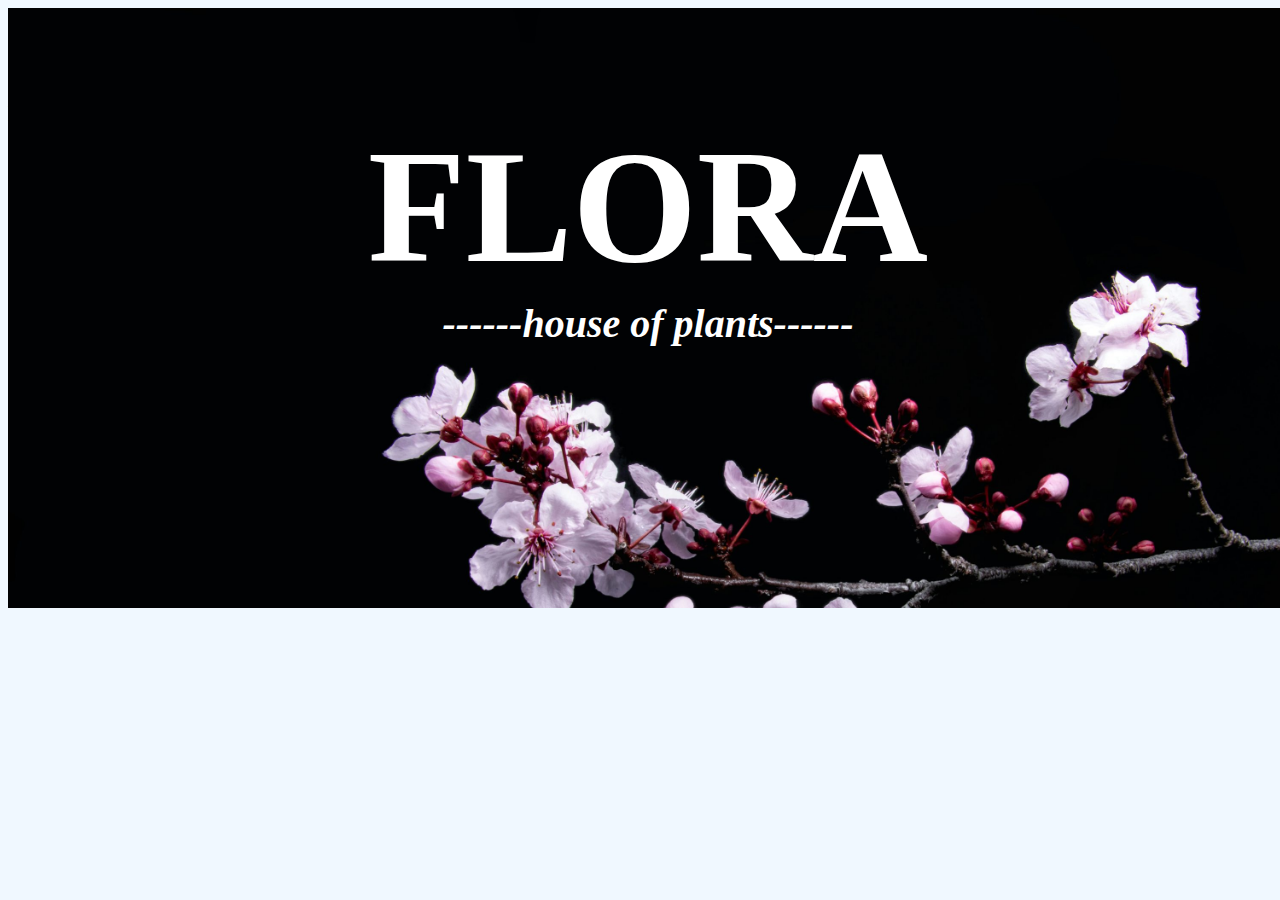
==== index.html @ ef2cf1c4 "Add files via upload" ====
<!DOCTYPE html>
<html>
    <head>
        <title>MARKET PLACE</title>
       <link rel="stylesheet" href="style.css">
   </head>
    <body>
    <div class = "header">
        <h1 class = "head">FLORA<br><div class = "cls"><i>------house of plants------</i></div></h1>
    </div>
    <br>
    <br>
    <br>
    <br>
    <h2>Positive Effect of Plants</h2>
    <p>Plants have a remarkable ability to bring a positive vibe into any space. Their presence can enhance our mood, improve air quality, and create a sense of calm and well-being. Here are a few ways plants contribute to a positive atmosphere:

        1. Air Purification: Many plants can filter out toxins from the air, making it fresher and cleaner to breathe. This can lead to a healthier environment, reducing stress and enhancing overall well-being.
        2. Natural Aesthetics: The green hues and natural beauty of plants add a soothing visual element to a space. This can help reduce stress and anxiety, promoting a more relaxed and peaceful atmosphere.
        3. Connection to Nature: Being around plants can foster a sense of connection to nature, which is often calming and rejuvenating. This connection can reduce feelings of fatigue and enhance creativity and focus. 
        4. Mood Boosting: Studies have shown that interacting with plants, whether through gardening or simply having them in your home or workspace, can improve mood and increase feelings of happiness.
        5. Humidity Control: Plants release moisture into the air, which can help maintain a comfortable humidity level, especially in indoor environments. This can prevent dryness in the skin and respiratory system, contributing to overall comfort.
        6. Living Decor: Unlike inanimate objects, plants are living beings that grow and change over time. This dynamic presence can bring a sense of vitality and positivity into a space.
        Overall, plants have a subtle but powerful impact on creating a positive and harmonious environment, making them a valuable addition to any home or office.
    </p>
    </body>
</html>
---- style.css ----
body{
    background-color: aliceblue;
    background-repeat: no-repeat;
    position: relative;
    background-size: cover;
}

.head{
    color : rgb(255, 255, 255);
    text-align: center;
    font-size:10em;
} 

.cls{
    font-size: 0.25em;
}

.header{
    background-color: rgb(0, 0, 0);
    background-repeat: no-repeat;
    background-image: url("background.jpeg");
    height: 600px;
    width:100%;
    background-size: cover;
    position: fixed;
    margin-right: 20px;
}

p{
    color: rgb(255, 255, 255);
    text-align: center;
    z-index: 1;
}
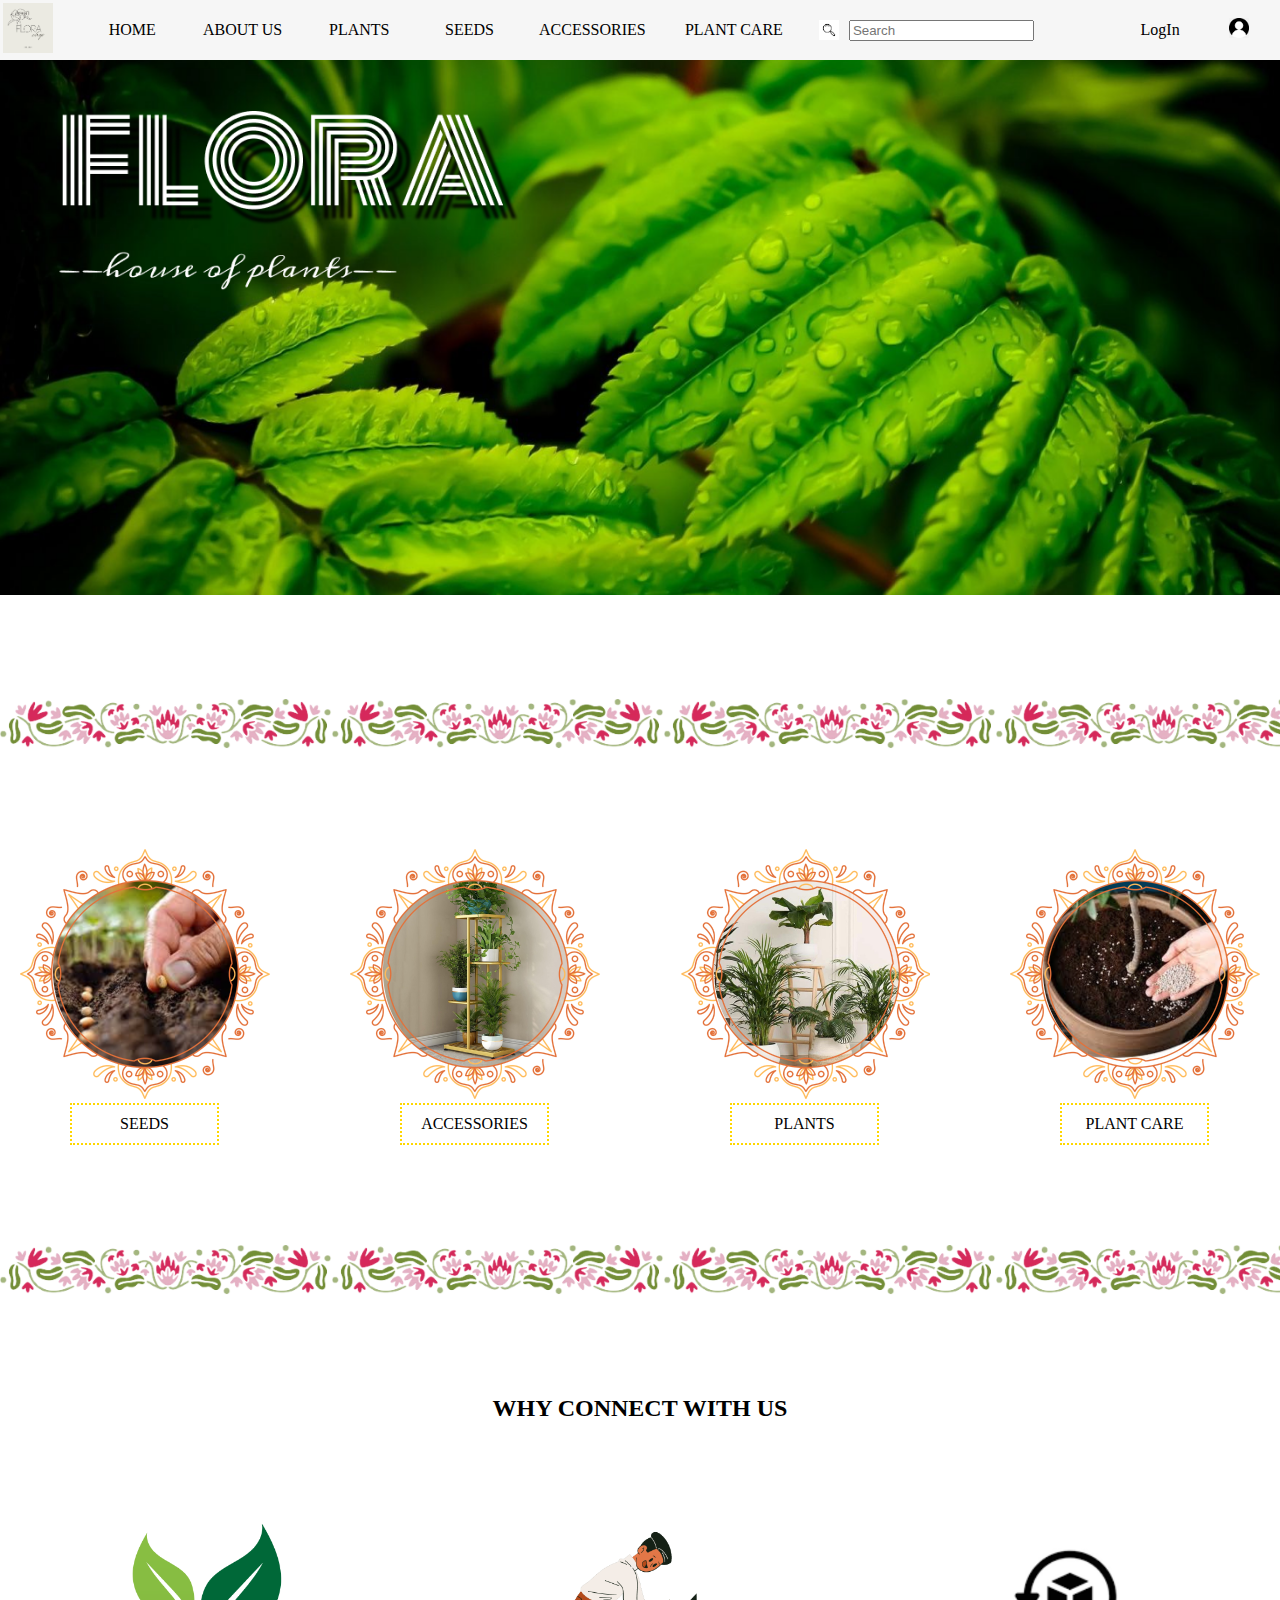
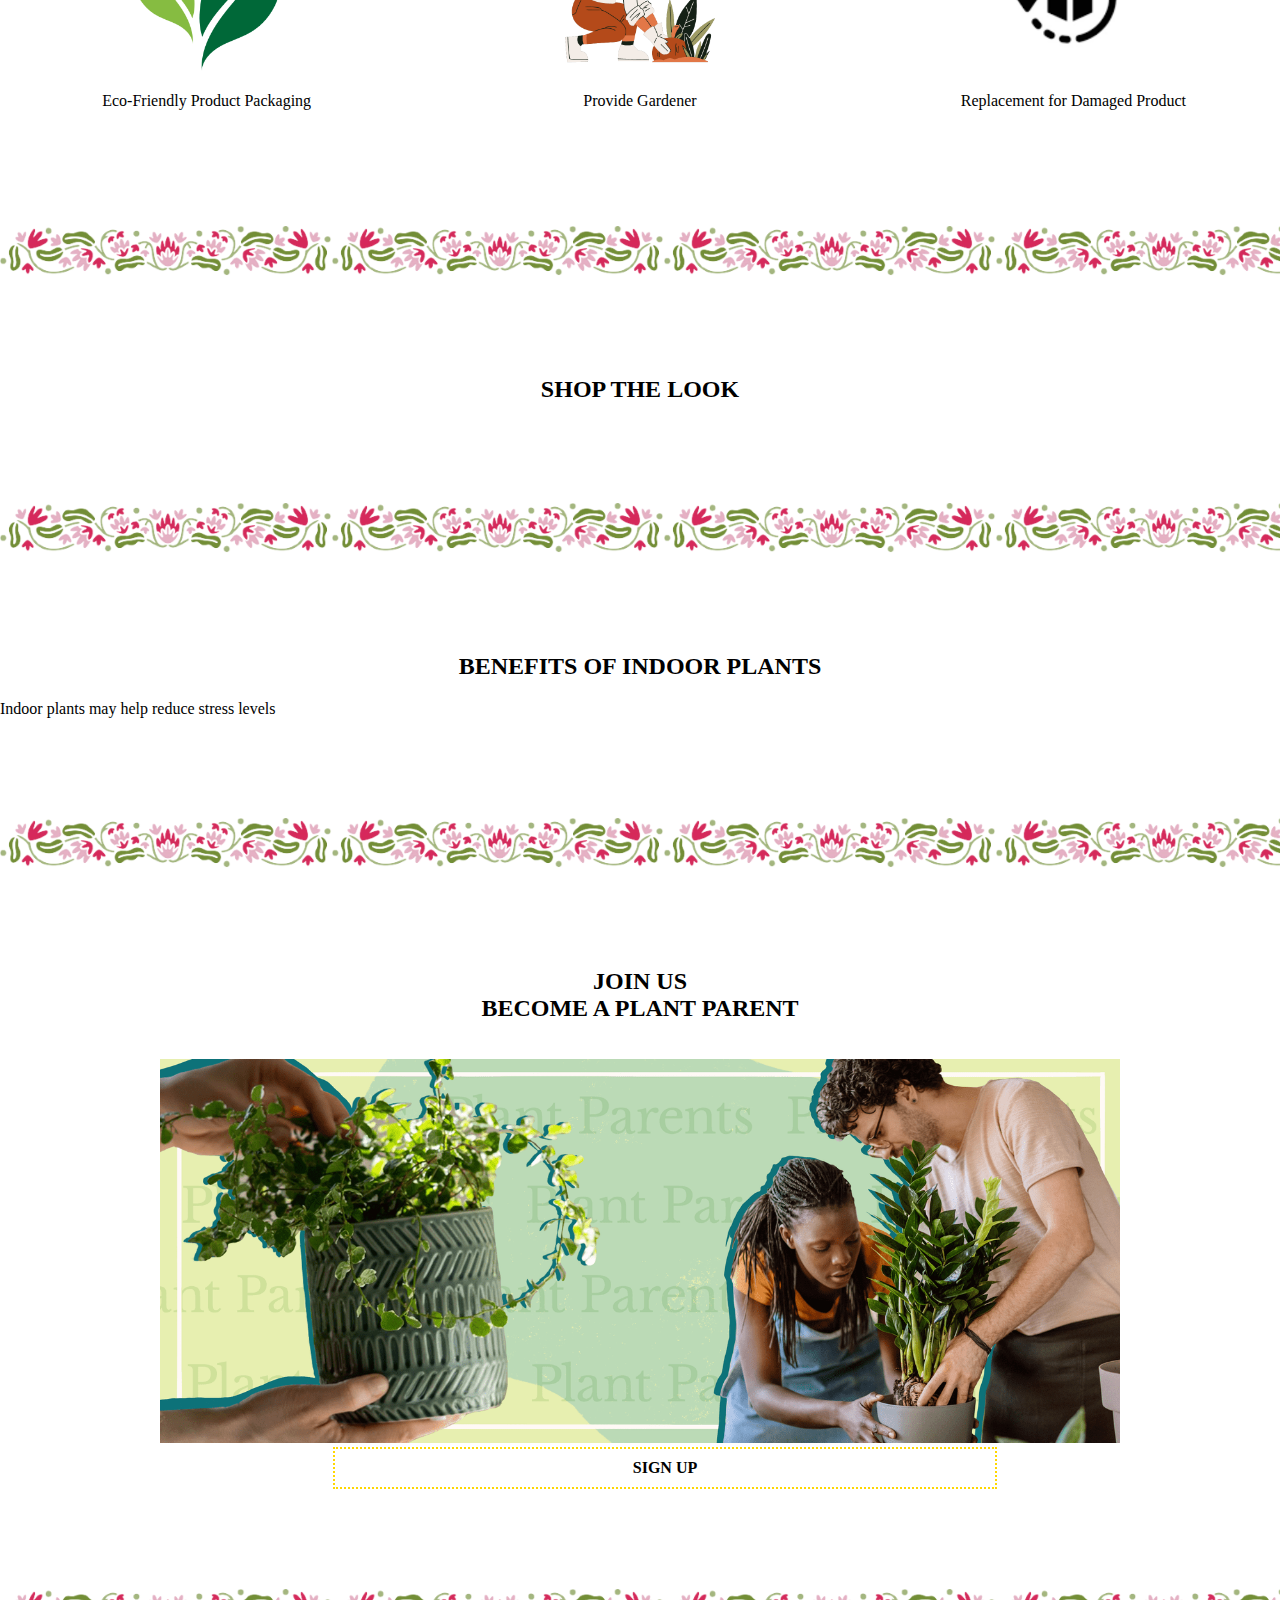
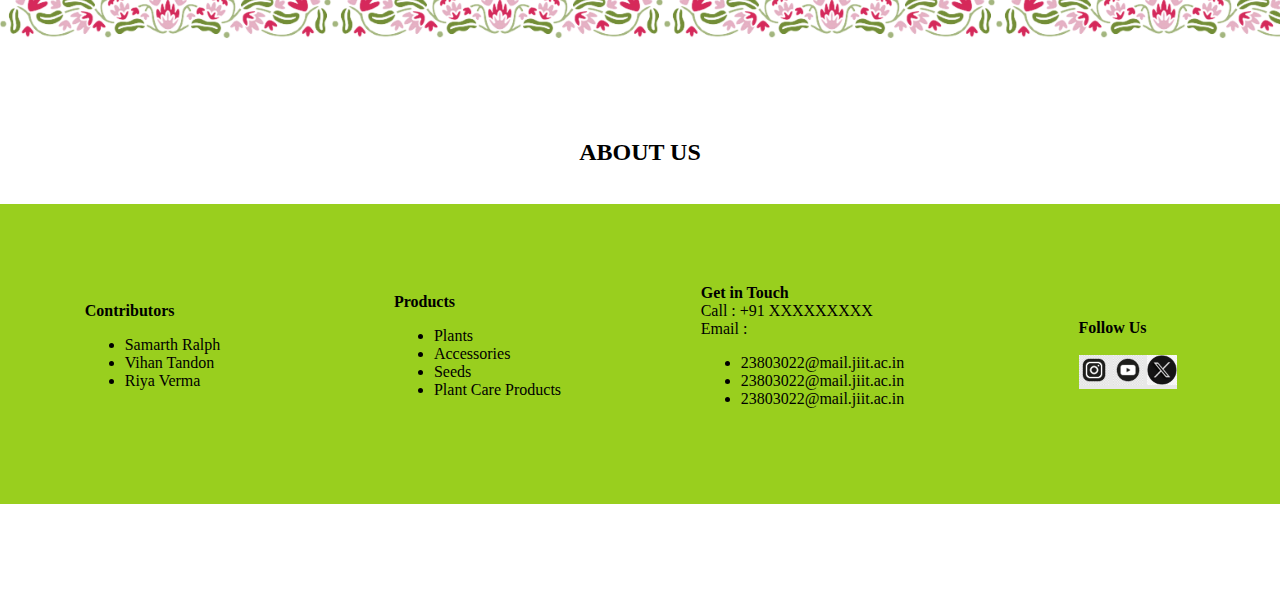
==== commit 6286397e: "Add files via upload" ====
--- a/index.html
+++ b/index.html
@@ -1,27 +1,180 @@
 <!DOCTYPE html>
-<html>
-    <head>
-        <title>MARKET PLACE</title>
-       <link rel="stylesheet" href="style.css">
-   </head>
-    <body>
-    <div class = "header">
-        <h1 class = "head">FLORA<br><div class = "cls"><i>------house of plants------</i></div></h1>
+<html lang="en">
+<head>
+  <meta charset="UTF-8">
+  <meta name="viewport" content="width=device-width, initial-scale=1.0">
+  <title>Flora ~ Plants MarketPlace</title>
+  <link rel="icon" type="image/png" href="LOGO.png" sizes="16x16" />
+  <link rel = "stylesheet" href = "style.css">
+</head>
+<body>
+  <div id = "preloader"></div>
+
+  <table>
+  <tr>
+    <td width = "60px"><img src = "LOGO.png" width = "50px"></td>
+    <td width = "80px" id = "nav"><a href = "index.html">HOME</a></td>
+    <td width = "90px" id = "nav"><a href = "about.html">ABOUT US</a></td>
+    <td width = "90px" id = "nav"><a href = "plants.html">PLANTS</a></td>
+    <td width = "80px" id = "nav"><a href = "Seeds.html">SEEDS</a></td>
+    <td width = "110px" id = "nav"><a href = "accessories.html">ACCESSORIES</a></td>
+    <td width = "110px" id = "nav"><a href = "PlantCare.html">PLANT CARE</a></td>
+    <td width = "250px"><div id = "SearchBar">
+      <img src = "search.png" height="20px">
+      <input type = "text" placeholder="Search">
+    </div></td>
+    <td width = "60px" id = "nav"><a href = "login.html">LogIn</a></td>
+    <td width = "60px" id = "nav"><a href = "profile.html"><img src = "profile.png" height = "20px"></a></td>
+  </tr>
+  </table>
+
+  <img id = "homepage" src = "homepage 1.png" width="100rem">
+
+  <div class = "page_divider">
+    <img src = "page divider.png">
+    <img src = "page divider.png">
+    <img src = "page divider.png">
+    <img src = "page divider.png">
+  </div>
+  
+  <div class = "view">
+    <div class = "categories">
+      <a href = "Seeds.html">
+        <div id = "seeds">
+          <img src = "seeds.png" height = "250rem">
+          <div id = "text">SEEDS</div>
+        </div>
+      </a>
+      <a href = "accessories.html">
+        <div id = "accessories">
+          <img src = "accessories.png" height = "250rem">
+          <div id = "text">ACCESSORIES</div>
+        </div>
+      </a>
+      <a href = "plants.html">
+        <div id = "plants">
+          <img src = "plant.png" height="250rem">
+          <div id = "text">PLANTS</div>
+        </div>
+      </a>
+      <a href = "PlantCare.html">
+        <div id = "plant_care">
+          <img src = "plant_care.png" height = "250rem">
+          <div id = "text">PLANT CARE</div>
+        </div>
+      </a>
     </div>
-    <br>
-    <br>
-    <br>
-    <br>
-    <h2>Positive Effect of Plants</h2>
-    <p>Plants have a remarkable ability to bring a positive vibe into any space. Their presence can enhance our mood, improve air quality, and create a sense of calm and well-being. Here are a few ways plants contribute to a positive atmosphere:
+  </div>
 
-        1. Air Purification: Many plants can filter out toxins from the air, making it fresher and cleaner to breathe. This can lead to a healthier environment, reducing stress and enhancing overall well-being.
-        2. Natural Aesthetics: The green hues and natural beauty of plants add a soothing visual element to a space. This can help reduce stress and anxiety, promoting a more relaxed and peaceful atmosphere.
-        3. Connection to Nature: Being around plants can foster a sense of connection to nature, which is often calming and rejuvenating. This connection can reduce feelings of fatigue and enhance creativity and focus. 
-        4. Mood Boosting: Studies have shown that interacting with plants, whether through gardening or simply having them in your home or workspace, can improve mood and increase feelings of happiness.
-        5. Humidity Control: Plants release moisture into the air, which can help maintain a comfortable humidity level, especially in indoor environments. This can prevent dryness in the skin and respiratory system, contributing to overall comfort.
-        6. Living Decor: Unlike inanimate objects, plants are living beings that grow and change over time. This dynamic presence can bring a sense of vitality and positivity into a space.
-        Overall, plants have a subtle but powerful impact on creating a positive and harmonious environment, making them a valuable addition to any home or office.
-    </p>
-    </body>
-</html>+  <div class = "page_divider">
+    <img src = "page divider.png">
+    <img src = "page divider.png">
+    <img src = "page divider.png">
+    <img src = "page divider.png">
+  </div>
+  
+ <h2><center>WHY CONNECT WITH US</center></h2>
+  <div class = "box">
+    <div><img src = "Eco Friendly.png" height="150rem"><p>Eco-Friendly Product Packaging</p></div>
+    <div><img src = "Gardener.png" height="150rem"><p>Provide Gardener</p></div>
+    <div><img src = "Replacement.png" height="150rem"><p>Replacement for Damaged Product</p></div>
+  </div>  
+
+
+  <div class = "page_divider">
+    <img src = "page divider.png">
+    <img src = "page divider.png">
+    <img src = "page divider.png">
+    <img src = "page divider.png">
+  </div>
+  
+ <h2><center>SHOP THE LOOK</center></h2>
+
+ 
+ <div class = "page_divider">
+  <img src = "page divider.png">
+  <img src = "page divider.png">
+  <img src = "page divider.png">
+  <img src = "page divider.png">
+</div>
+
+<h2><center>BENEFITS OF INDOOR PLANTS</center></h2>
+
+<div class = "indoor_plants">
+  <div class = "p1">
+    Indoor plants may help reduce stress levels
+
+  </div>
+</div>
+  
+<div class = "page_divider">
+  <img src = "page divider.png">
+  <img src = "page divider.png">
+  <img src = "page divider.png">
+  <img src = "page divider.png">
+</div>
+
+<h2><center>JOIN US <br> BECOME A PLANT PARENT</center></h2>
+<br>
+  <div id = "signup">
+  <center><a href = "register.html"><img src = "PLANT PARENT.png" width = "75%"><BR>
+  <div id = "text"><b>SIGN UP</b></div></a></center></div>
+
+<div class = "page_divider">
+  <img src = "page divider.png">
+  <img src = "page divider.png">
+  <img src = "page divider.png">
+  <img src = "page divider.png">
+</div>
+
+  <H2><center>ABOUT US</center></H2><br>
+<div class = "about_us">
+  <div>
+    <b>Contributors</b>
+    <ul>
+      <li>Samarth Ralph</li>
+      <li>Vihan Tandon</li>
+      <li>Riya Verma</li>
+    </ul>
+  </div>
+  <div>
+    <b>Products</b>
+    <ul>
+      <li><a href = "plants.html">Plants</a></li>
+      <li><a href = "accessories.html">Accessories</a></li>
+      <li><a href = "Seeds.html">Seeds</a></li>
+      <li><a href = "PlantCare.html">Plant Care Products</a></li>
+    </ul>
+  </div>
+  <div>
+    <b>Get in Touch</b><br>
+    Call : +91 XXXXXXXXX<br>
+    Email : <ul>
+      <li><a href = "mailto:23803003@mail.jiit.ac.in">23803022@mail.jiit.ac.in</a></li>
+      <li><a href = "mailto:23803015@mail.jiit.ac.in">23803022@mail.jiit.ac.in</a></li>
+      <li><a href = "mailto:23803022@mail.jiit.ac.in">23803022@mail.jiit.ac.in</a></li>
+    </ul>
+  </div>
+  <div>
+    <b>Follow Us</b><br><br>
+    <div class = "socials-container">
+      <a href = " " alt = "Instagram"><img src = "insta.jpeg" width = "30px"></a>
+      <a href = " " alt = "Youtube"><img src = "yt.jpg" width = "30px"></a>
+      <a href = " " alt = "Twitter"><img src = "x.png" width = "30px"></a>
+    </div>
+  </div>
+</div>
+
+  <script>
+    var loader =document.querySelector("#preloader");
+    window.addEventListener("load",function(){
+      loader.style.display = "none";
+    })
+
+  </script>
+</body>
+</html>
+
+<!-- To create preloader pages : 
+ 1. add a div tag at the begining of body tag
+ 2.  -->--- a/style.css
+++ b/style.css
@@ -1,8 +1,134 @@
 body{
-    background-color: aliceblue;
-    background-repeat: no-repeat;
+    background : rgb(255, 255, 255);
     position: relative;
+    background-attachment: fixed;
     background-size: cover;
+    background-position: center;
+    margin: 0%;
+    padding: 0%;
+} 
+
+table{
+    position: fixed;
+    background-color: rgb(246, 246, 246);
+    width : 100%;
+    z-index: 100;
+}
+
+#SearchBar{
+    grid-template-columns: repeat(4,1fr);
+    display: grid;
+    gap : 10px;
+    border-radius : 5px;
+    align-items: right;
+    justify-items: right;
+}
+td{
+    align-items: center;
+}
+
+#nav{
+    align-items: right;
+    text-align: center;
+    transition: transform 0.5s;
+    margin-top: 0%;
+}
+
+#nav:hover{
+    transform: scale(1.1);
+    border-radius: 50px 50px 0px 0px;
+    background-color :rgb(203, 203, 203);
+}
+
+#homepage{
+    width : 100%;
+    height: 100%;
+    margin: 0%;
+    padding: 0%;
+}
+
+#preloader{
+    background :white url(flower_puzzles_preloader_for_dribble.gif) no-repeat center center;
+    position: fixed;
+    background-size: 50%;
+    width: 100%;
+    height: 100vh;
+}
+
+.categories{
+    margin-top: 100px;
+    width : 100%;
+    grid-template-columns: repeat(4,1fr);
+    display: grid;
+    gap : 40px;
+    justify-items: center;
+    align-items: center;
+}
+
+@keyframes appear{
+    from{
+        opacity : 0;
+        scale : 0.5;
+    }
+    to{
+        opacity : 1;
+        scale : 1;
+    }
+}
+
+#seeds{
+    transition: transform 0.5s;
+    animation: appear linear;
+    animation-timeline: view();
+    animation-range: entry 0 cover 40%;
+}
+
+#seeds:hover{
+    transform: scale(1.2);
+}
+
+#accessories{
+    transition: transform 0.5s;
+    animation: appear linear;
+    animation-timeline: view();
+    animation-range: entry 0 cover 40%;
+}
+
+#accessories:hover{
+    transform: scale(1.2);
+}
+
+#plants{
+    transition: transform 0.5s;
+    animation: appear linear;
+    animation-timeline: view();
+    animation-range: entry 0 cover 40%;
+}
+
+#plants:hover{
+    transform: scale(1.2);
+}
+
+#plant_care{
+    transition: transform 0.5s;
+    animation: appear linear;
+    animation-timeline: view();
+    animation-range: entry 0 cover 40%;
+}
+
+#plant_care:hover{
+    transform: scale(1.2);
+}
+
+.page_divider{
+    margin-top: 100px;
+    margin-bottom: 100px;
+    width : 100%;
+    grid-template-columns: repeat(4,1fr);
+    display: grid;
+    gap : 0px;
+    justify-items: center;
+    align-items: center;
 }
 
 .head{
@@ -10,6 +136,14 @@
     text-align: center;
     font-size:10em;
 } 
+
+#text{
+    width : 50%;
+    text-align: center;
+    padding: 10px;
+    border : 2px dotted gold;
+    margin-left: 50px;
+}
 
 .cls{
     font-size: 0.25em;
@@ -26,8 +160,74 @@
     margin-right: 20px;
 }
 
-p{
-    color: rgb(255, 255, 255);
-    text-align: center;
-    z-index: 1;
-}
+.box{
+    margin-top: 100px;
+    margin-right: 50px;
+    width : 100%;
+    grid-template-columns: repeat(3,1fr);
+    display: grid;
+    gap : 20px;
+    justify-items: center;
+    align-items: center;
+    text-align: center;
+}
+.join{
+    border : 1px solid black;
+    border-radius: 5px;
+    background-color: rgba(0, 128, 0, 0.113);
+    width : 100px;
+    height : 50px;
+    z-index: 5px;
+}
+
+a {
+    color: black; /* Default color for the link */
+    text-decoration: none; /* Removes the underline */
+}
+
+/* Style for visited link */
+a:visited {
+    color: black; /* Changes color for visited links */
+}
+
+/* Style when hovering over the link */
+a:hover {
+    color: black; /* Color when hovering */
+    text-decoration: underline; /* Adds underline on hover */
+}
+
+/* Style when link is active (clicked) */
+a:active {
+    color: black; /* Changes color when the link is clicked */
+}
+
+
+#signup{
+    transition: transform 0.5s;
+    align-items:center ;
+    text-align: center;
+    animation: appear linear;
+    animation-timeline: view();
+    animation-range: entry 0 cover 40%;
+}
+
+#signup:hover{
+    transform: scale(1.1);
+}
+
+.about_us{
+    margin-bottom: 100px;
+    margin-right: 50px;
+    width : 100%;
+    height: 300px;
+    grid-template-columns: repeat(4,1fr);
+    display: grid;
+    gap : 20px;
+    justify-items: center;
+    align-items: center;
+    background-color :rgba(141, 201, 3, 0.895)
+}
+
+.socials-container{
+    background-color: rgb(232, 232, 232);
+}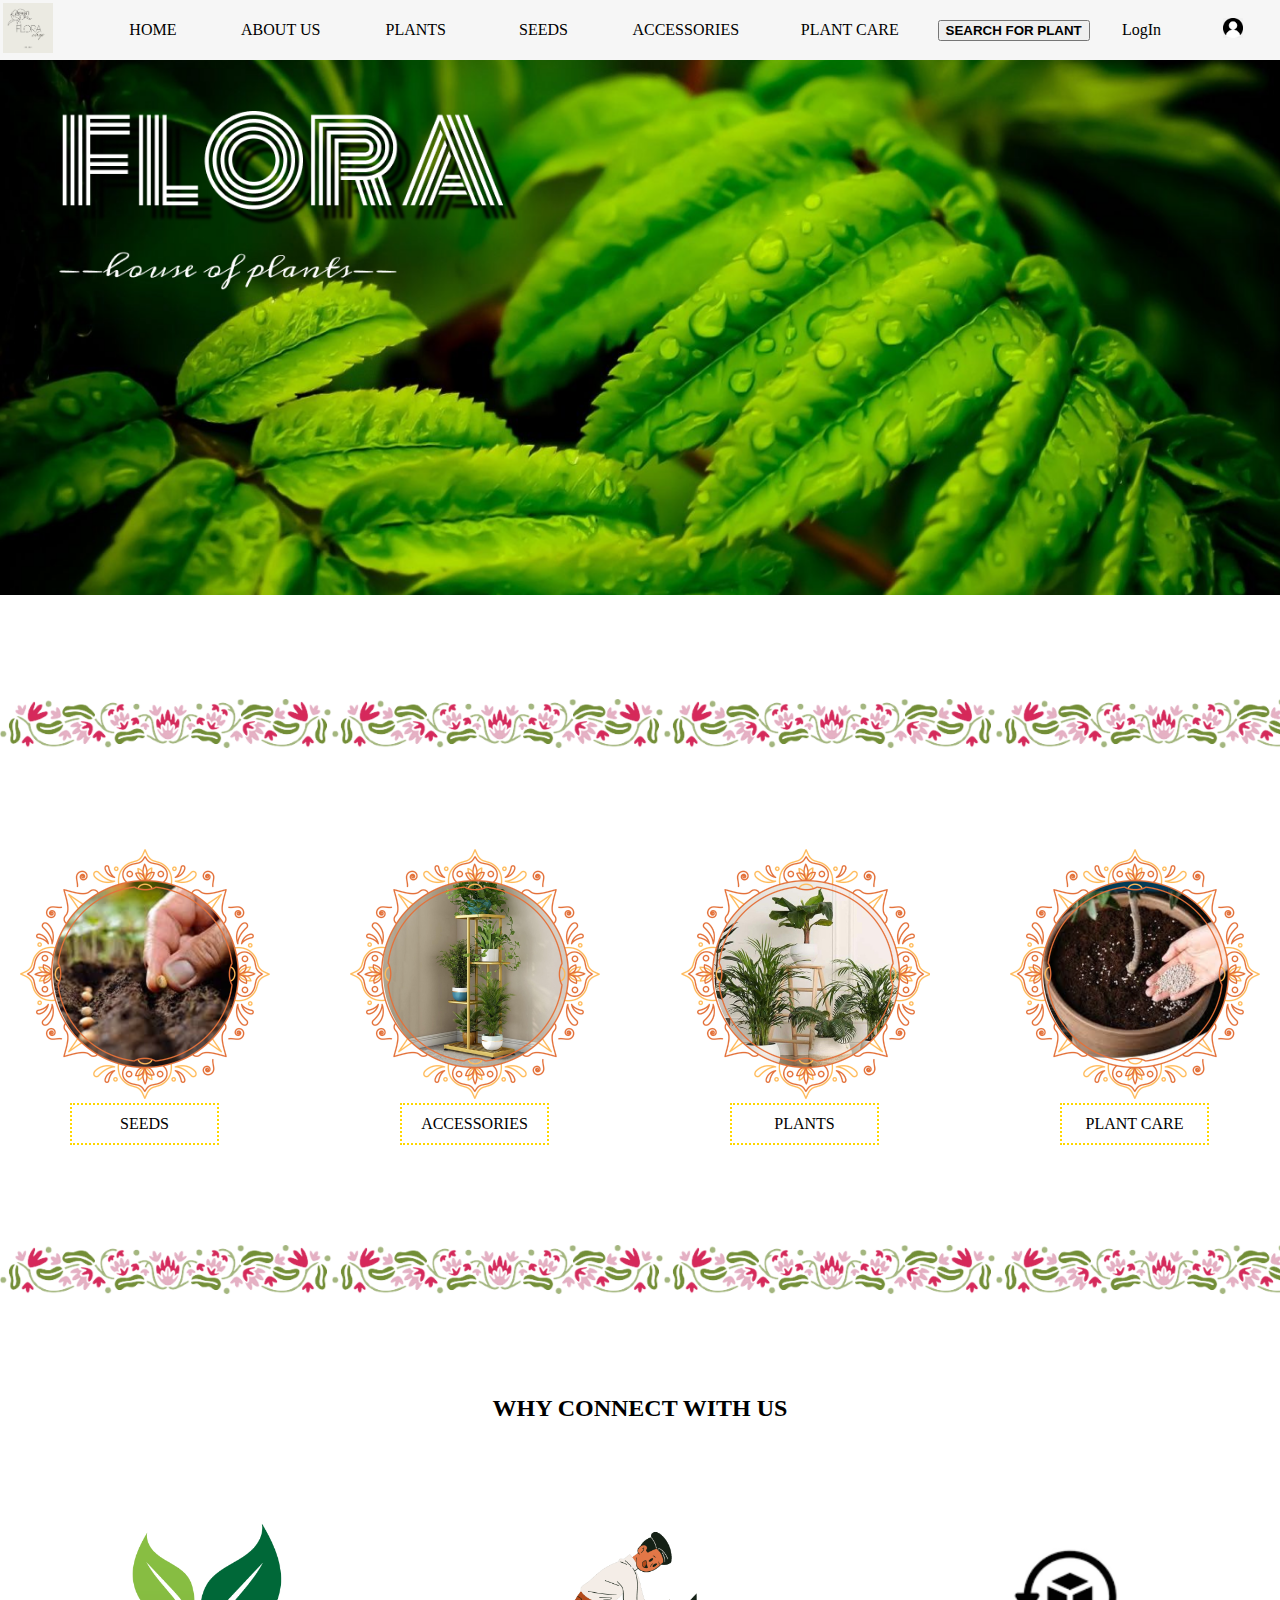
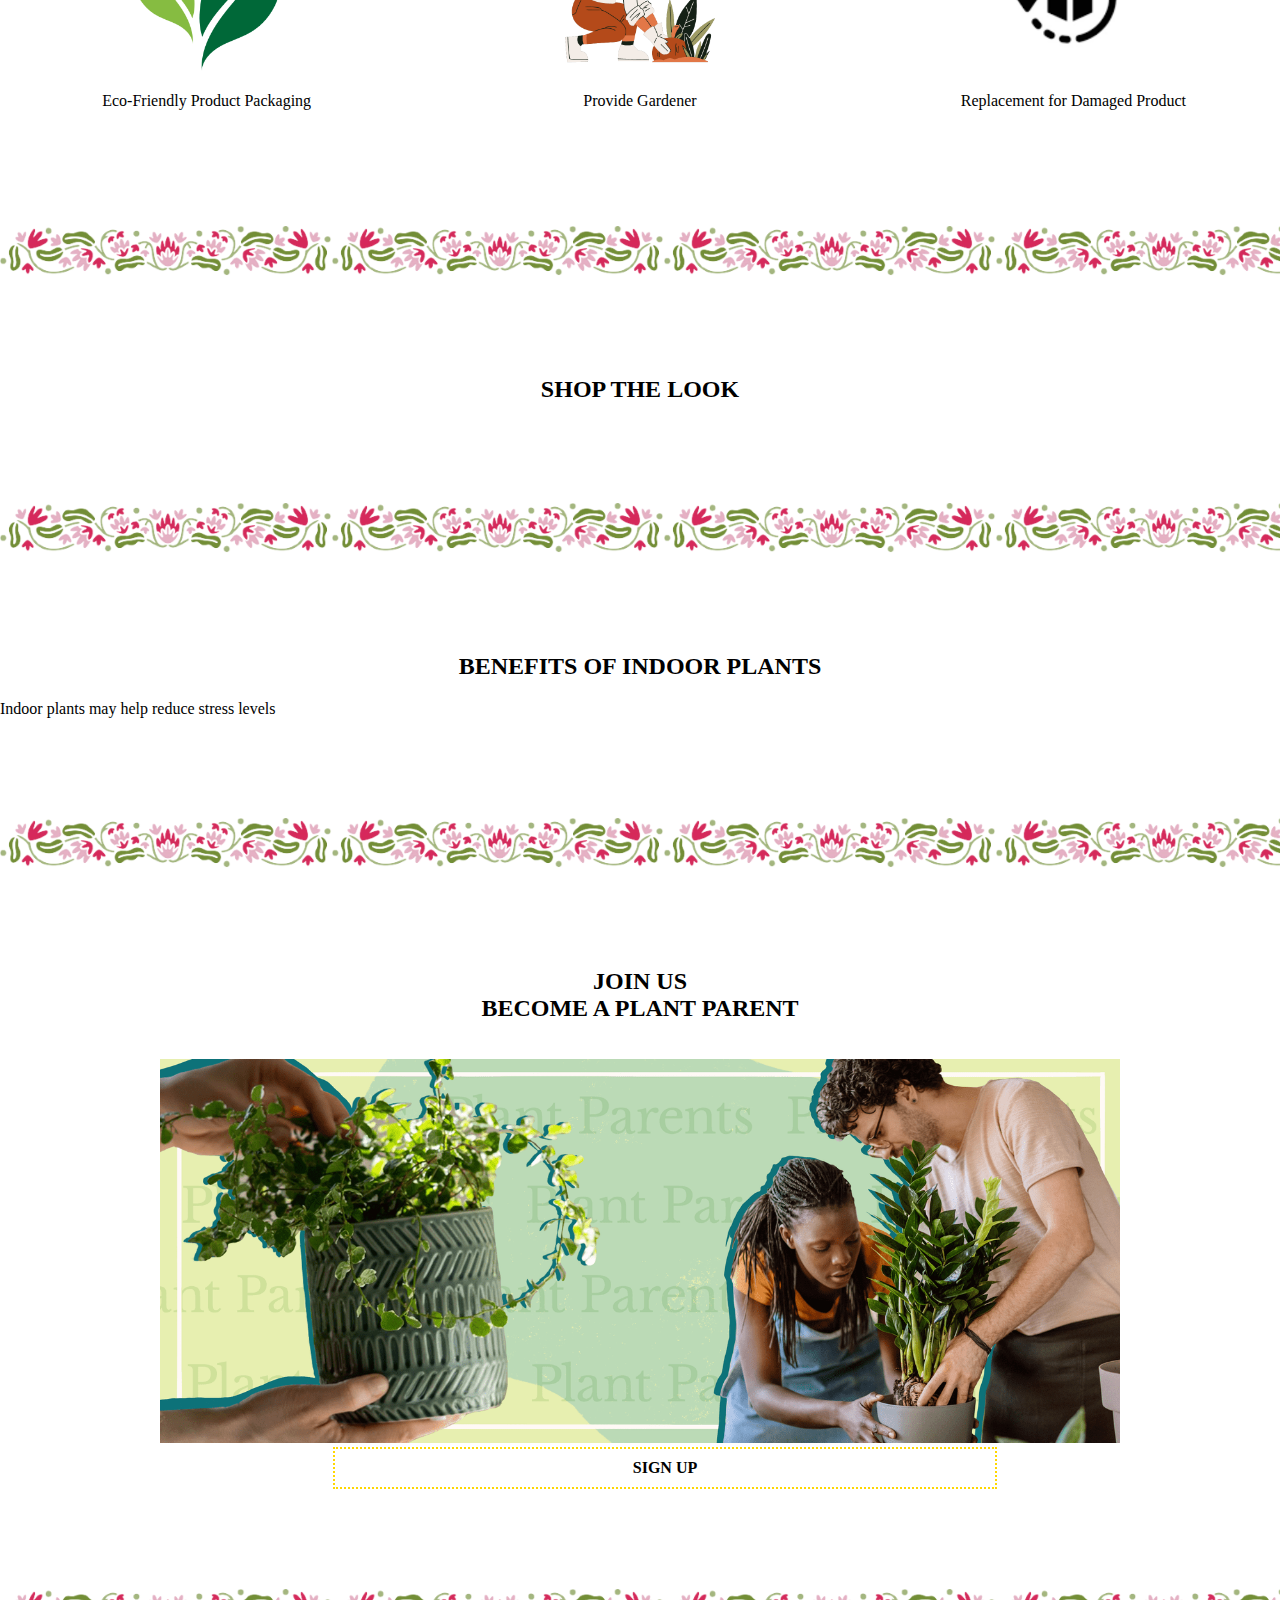
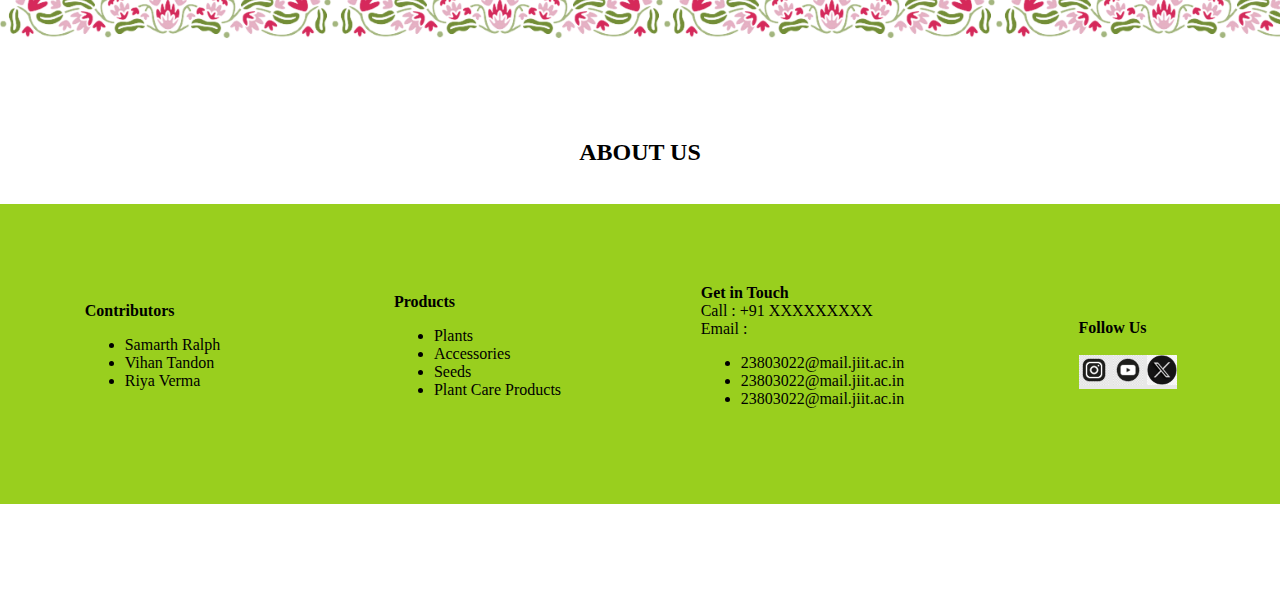
==== commit eaaf50a5: "index.html" ====
--- a/index.html
+++ b/index.html
@@ -14,15 +14,12 @@
   <tr>
     <td width = "60px"><img src = "LOGO.png" width = "50px"></td>
     <td width = "80px" id = "nav"><a href = "index.html">HOME</a></td>
-    <td width = "90px" id = "nav"><a href = "about.html">ABOUT US</a></td>
-    <td width = "90px" id = "nav"><a href = "plants.html">PLANTS</a></td>
+    <td width = "90px" id = "nav"><a href = "#about">ABOUT US</a></td>
+    <td width = "90px" id = "nav"><a href = "plants.php">PLANTS</a></td>
     <td width = "80px" id = "nav"><a href = "Seeds.html">SEEDS</a></td>
     <td width = "110px" id = "nav"><a href = "accessories.html">ACCESSORIES</a></td>
     <td width = "110px" id = "nav"><a href = "PlantCare.html">PLANT CARE</a></td>
-    <td width = "250px"><div id = "SearchBar">
-      <img src = "search.png" height="20px">
-      <input type = "text" placeholder="Search">
-    </div></td>
+    <td width = "110px" id = "nav"><button ONCLICK = "togglePopUp()"><B>SEARCH FOR PLANT</B></button></td>
     <td width = "60px" id = "nav"><a href = "login.html">LogIn</a></td>
     <td width = "60px" id = "nav"><a href = "profile.html"><img src = "profile.png" height = "20px"></a></td>
   </tr>
@@ -37,6 +34,95 @@
     <img src = "page divider.png">
   </div>
   
+  
+<!-- Popup box starts -->
+  <div class="popup" id = "popup1">
+  <div class = "overlay">
+    <div class = "content">
+      <div class="close" onclick="togglePopUp()">&times;</div>
+      <h2><u><center>Search a plant</center></u></h2>
+        <form action = "search.php" method = "POST">
+          <input type = "text" name = "search" placeholder = "Name the Plant">
+
+          <h3>Filters</h3>
+          
+            Select Place :
+            <select name = "place" id = "place" onchange="updatePlace()" required>
+              <option value = "" disabled selected>Select Place</option>
+              <option value = "NCR">New Delhi(NCR)</option>
+              <option value = "MH">Maharashtra</option>
+              <option value = "TN">Tamil Nadu</option>
+              <option value = "WB">West Bengal</option>
+              <option value = "GJ">Gujarat</option>
+              <option value = "MP">Madhya Pradesh</option>
+              <option value = "UP">Uttar Pradesh</option>
+            </select>
+          <div id = "dropdown-container">
+          </div>
+              <br>
+
+              Enter the price range : <br>
+              Between
+              <input type = "number" name = "min" placeholder = "Minimum Price">
+              and
+              <input type = "number" name = "max" placeholder = "Maximum Price">
+
+              <br><BR>
+
+              Flowering : 
+              <input type = "radio" name = "flowering" value = "Y">Yes
+              <input type = "radio" name = "flowering" value = "N">No
+
+              <br><BR>
+
+              Indoor :
+              <input type = "radio" name = "indoor" value = "Y">Yes
+              <input type = "radio" name = "indoor" value = "N">No
+              
+              <br><BR>
+
+              Season : 
+              <select name = "season" id = "season">
+                <option value = " ">Select Season</option>
+                <option value = "Summer">Summer</option>
+                <option value = "Winter">Winter</option>
+                <option value = "Monsoon">Monsoon</option>
+                <option value = "Spring">Spring</option>
+                <option value = "Fall">Fall</option>
+              </select>
+
+              <br><BR>
+
+              Type of plant :
+              <select name = "plantType" id = "plantType">
+                <option value = " ">Select Type</option>
+                <option value = "HB">Herb</option>
+                <option value = "SH">Shrub</option>
+                <option value = "TR">Tree</option>
+                <option value = "CL">Climber</option>
+                <option value = "CR">Creeper</option>
+              </select>
+
+              <br><BR>
+
+              Gifting Purpose :
+              <select name = "gift" id = "gift">
+                <option value = " ">Select Purpose</option>
+                <option value = "BD">Birthday</option>
+                <option value = "AN">Anniversary</option>
+                <option value = "FS">Festivals</option>
+                <option value = "WP">Workplace</option>
+                <option value = "HW">Housewarming</option>
+              </select>
+
+              <br><BR>
+          <input type = "submit" value = "Search">
+        </form>
+    </div>
+  </div>
+  </div>
+<!-- Popup box ends -->
+ 
   <div class = "view">
     <div class = "categories">
       <a href = "Seeds.html">
@@ -117,7 +203,7 @@
 <h2><center>JOIN US <br> BECOME A PLANT PARENT</center></h2>
 <br>
   <div id = "signup">
-  <center><a href = "register.html"><img src = "PLANT PARENT.png" width = "75%"><BR>
+  <center><a href = "login.html"><img src = "PLANT PARENT.png" width = "75%"><BR>
   <div id = "text"><b>SIGN UP</b></div></a></center></div>
 
 <div class = "page_divider">
@@ -127,7 +213,7 @@
   <img src = "page divider.png">
 </div>
 
-  <H2><center>ABOUT US</center></H2><br>
+  <H2 id = "about"><center>ABOUT US</center></H2><br>
 <div class = "about_us">
   <div>
     <b>Contributors</b>
@@ -171,10 +257,66 @@
       loader.style.display = "none";
     })
 
+    function togglePopUp(){
+      document.getElementById("popup1").classList.toggle("active");
+    }
+
+    function updatePlace()
+    {
+      const pl = document.getElementById("place").value; // Get the selected place value
+  const dropdownContainer = document.getElementById("dropdown-container"); // Container for the dynamic dropdown
+  dropdownContainer.innerHTML = ""; // Clear existing dropdown if any
+
+  const dropdown = document.createElement("select");
+  dropdown.id = "dynamicDropdown";
+  dropdown.name = "dynamicDropdown";
+
+  const label = document.createElement("label");
+  label.innerHTML = `<br>Select the city : `;
+
+  let options = [];
+  switch (pl) {
+    case "NCR":
+      options = ["Noida", "Gurugram", "Dwarka"];
+      break;
+    case "MH":
+      options = ["Mumbai", "Pune", "Nashik", "Thane"];
+      break;
+    case "TN":
+      options = ["Chennai", "Coimbatore", "Vellore", "Madurai"];
+      break;
+    case "WB":
+      options = ["Kolkata", "Darjeeling", "Howrah", "Siliguri"];
+      break;
+    case "GJ":
+      options = ["Ahmedabad", "Vadodara", "Surat", "Bhavnagar"];
+      break;
+    case "MP":
+      options = ["Bhopal", "Ujjain", "Rewa", "Ratlam"];
+      break;
+    case "UP":
+      options = ["Lucknow", "Varanasi", "Kanpur", "Prayagraj"];
+      break;
+    default:
+      options = []; // No options if place not selected
+  }
+
+  options.forEach(optionText => {
+    const option = document.createElement("option");
+    option.value = optionText.replace(" ", "_");
+    option.textContent = optionText;
+    dropdown.appendChild(option);
+  });
+
+  dropdownContainer.appendChild(label);
+  dropdownContainer.appendChild(dropdown); // Add the new dropdown to the container
+
+    }
+
   </script>
 </body>
 </html>
 
 <!-- To create preloader pages : 
  1. add a div tag at the begining of body tag
- 2.  -->+ 2.  -->
--- a/style.css
+++ b/style.css
@@ -230,4 +230,54 @@
 
 .socials-container{
     background-color: rgb(232, 232, 232);
-}+}
+
+.popup .overlay{
+    position: fixed;
+    top: 0px;
+    left: 0px;
+    width : 100vw;
+    height: 100vh;
+    background: rgba(0,0,0,0.7);
+    z-index: 1;
+    display: none;
+}
+
+.popup .content{
+    position : absolute;
+    top: 50%;
+    left: 50%;
+    transform: translate(-50%,-50%) scale(0.7);
+    background: #fff;
+    width: 500px;
+    height: 500px;
+    z-index: 2;
+    text-align: left;
+    padding: 20px;
+    box-shadow: 0 0 10px rgba(0,0,0,0.2);
+}
+
+.popup .close{
+    cursor: pointer;
+    position : absolute;
+    right: 20px;
+    top: 20px;
+    width: 30px;
+    height: 30px;
+    background-color: #222;
+    color: #fff;
+    font-size: 25px;
+    font-weight: 600;
+    line-height: 30px;
+    text-align: center;
+    border-radius: 50%;
+}
+
+.popup.active .overlay{
+    display: block;
+}
+
+.popup.active .content{
+    transition: all 300ms ease-in-out;
+    transform: translate(-50%,-50%) scale(1);
+}
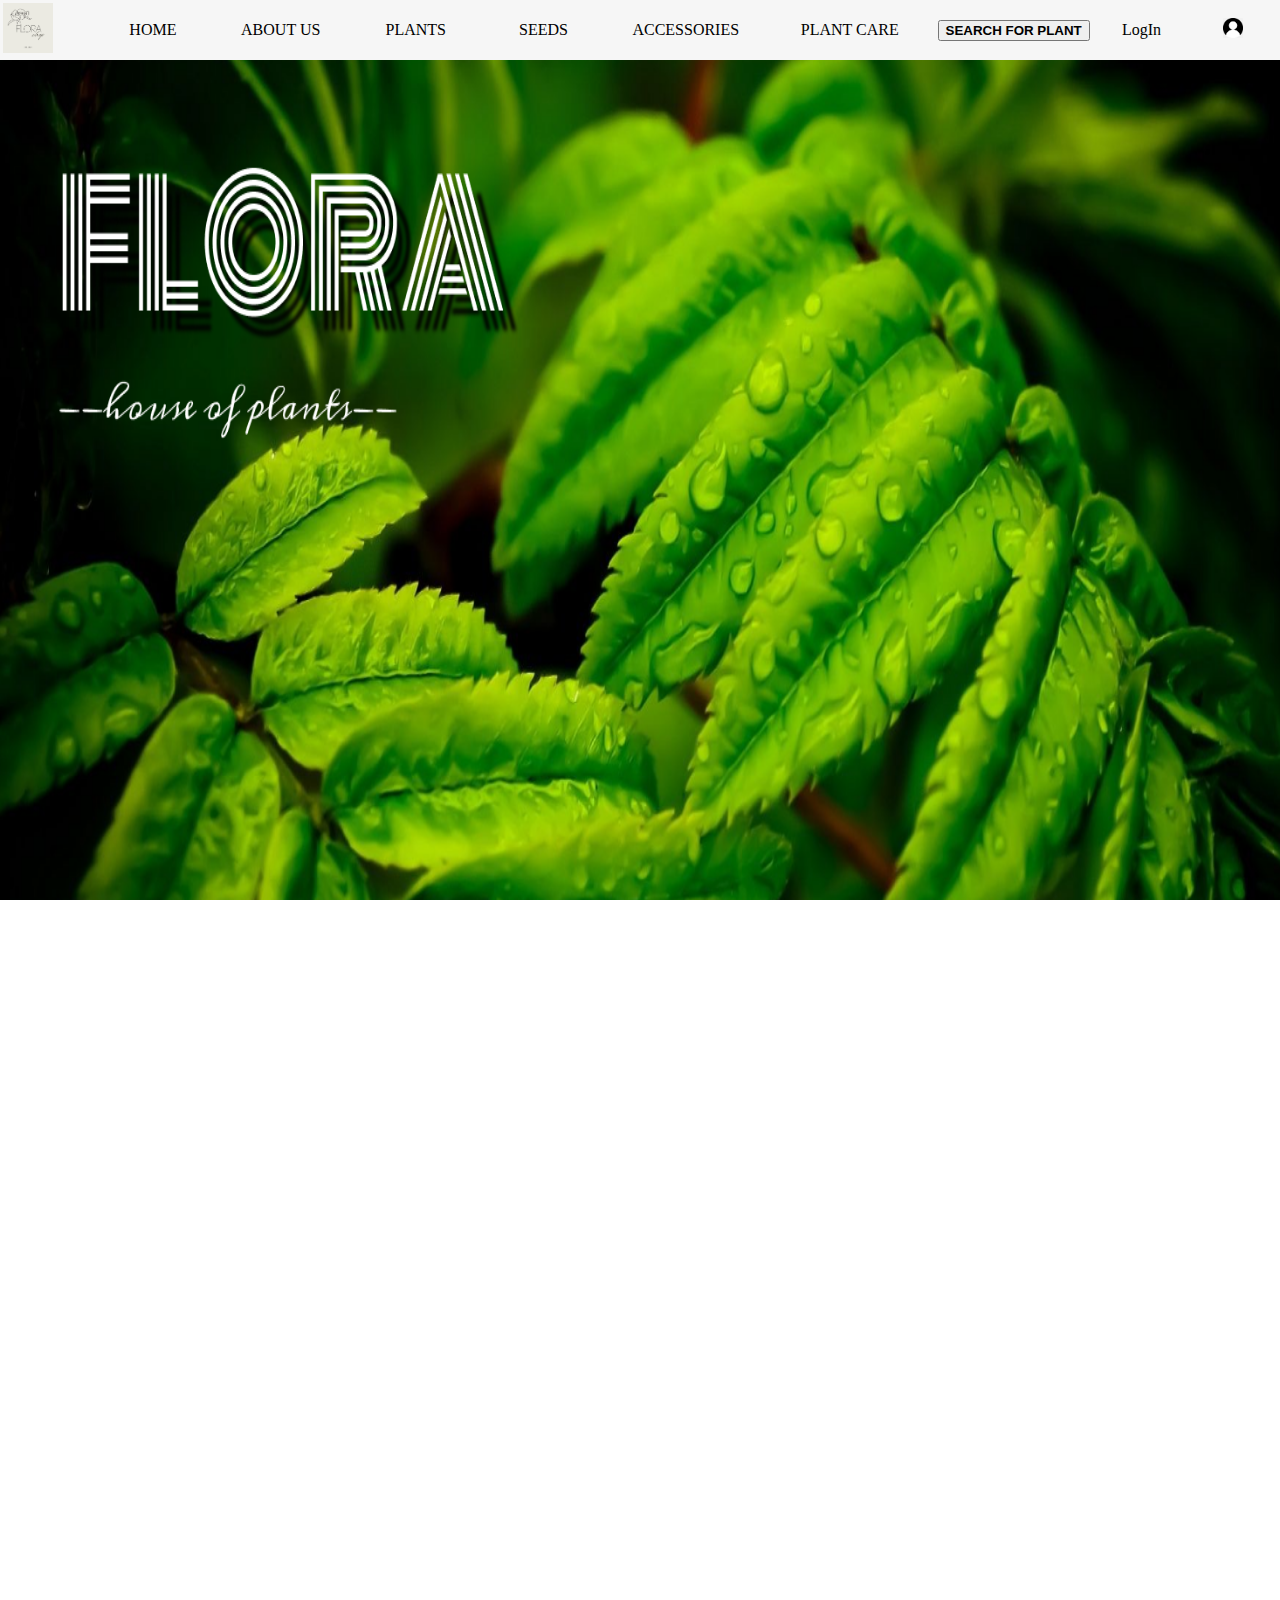
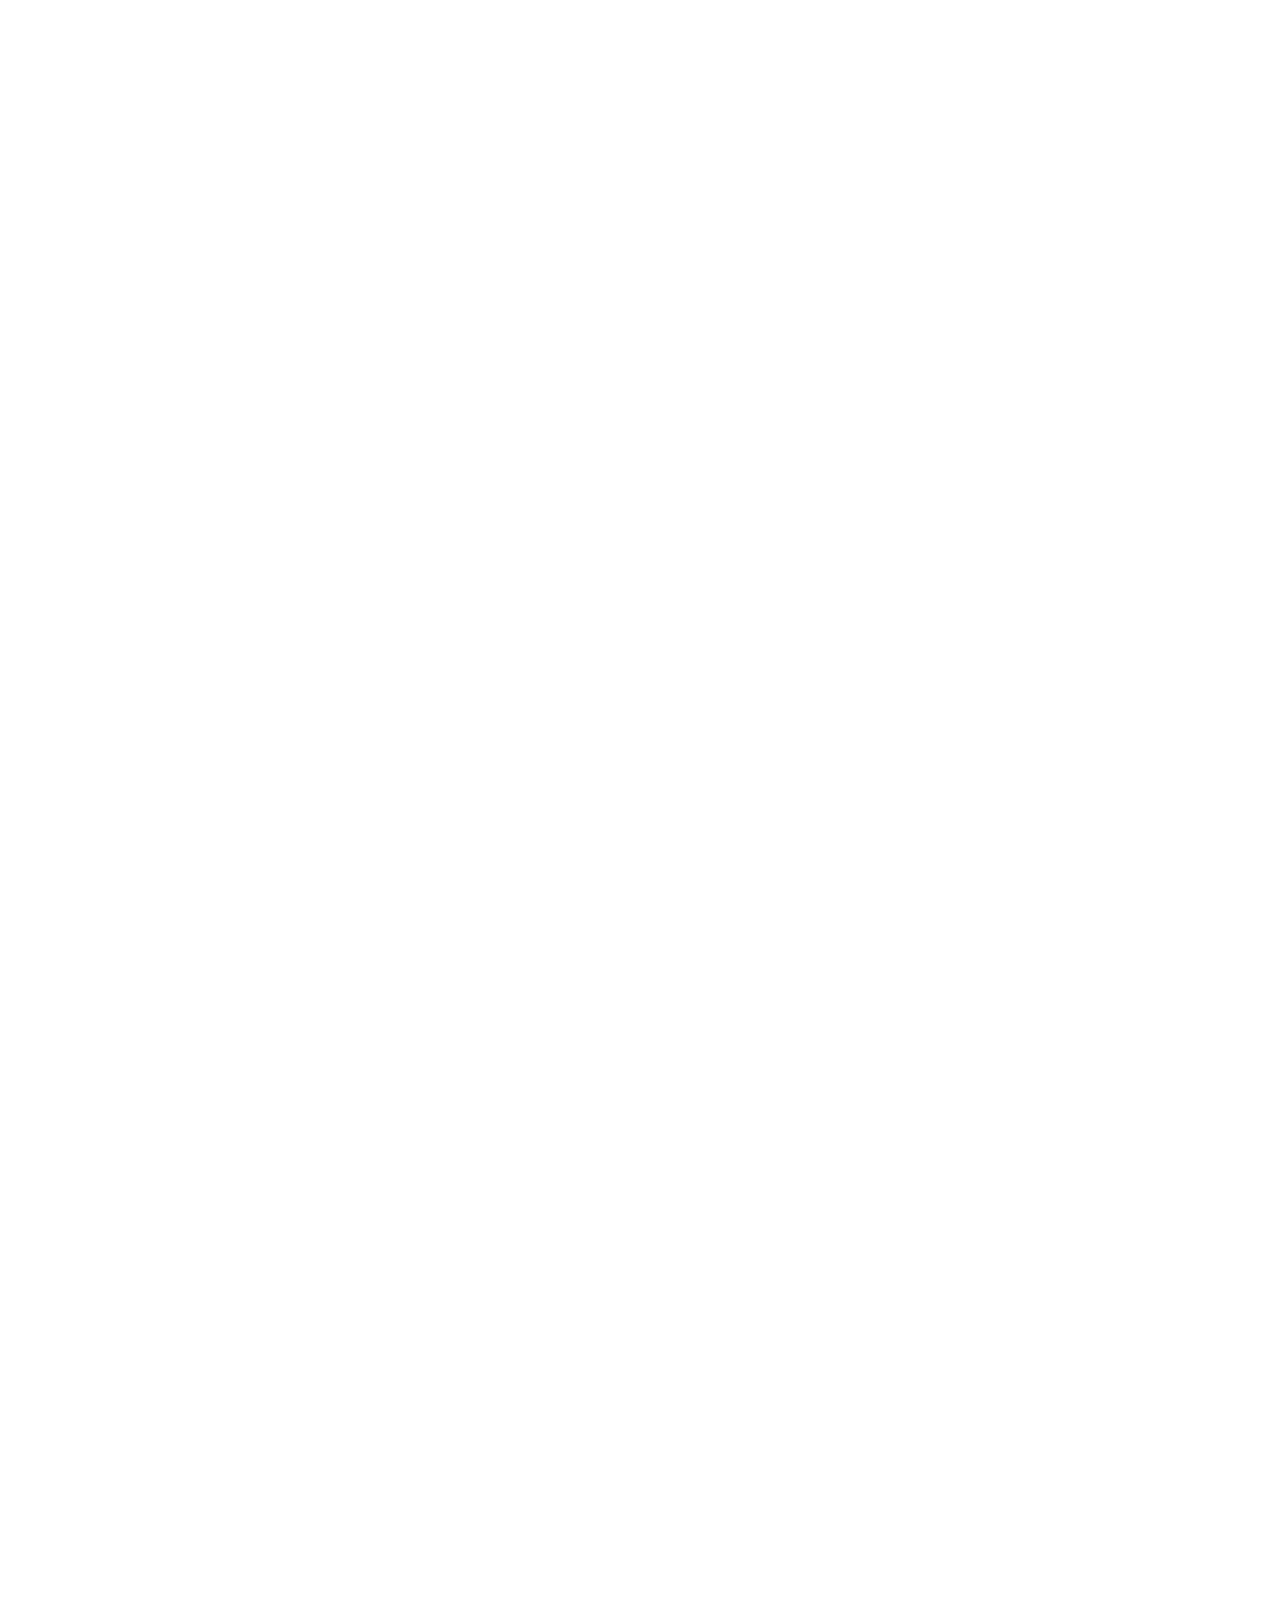
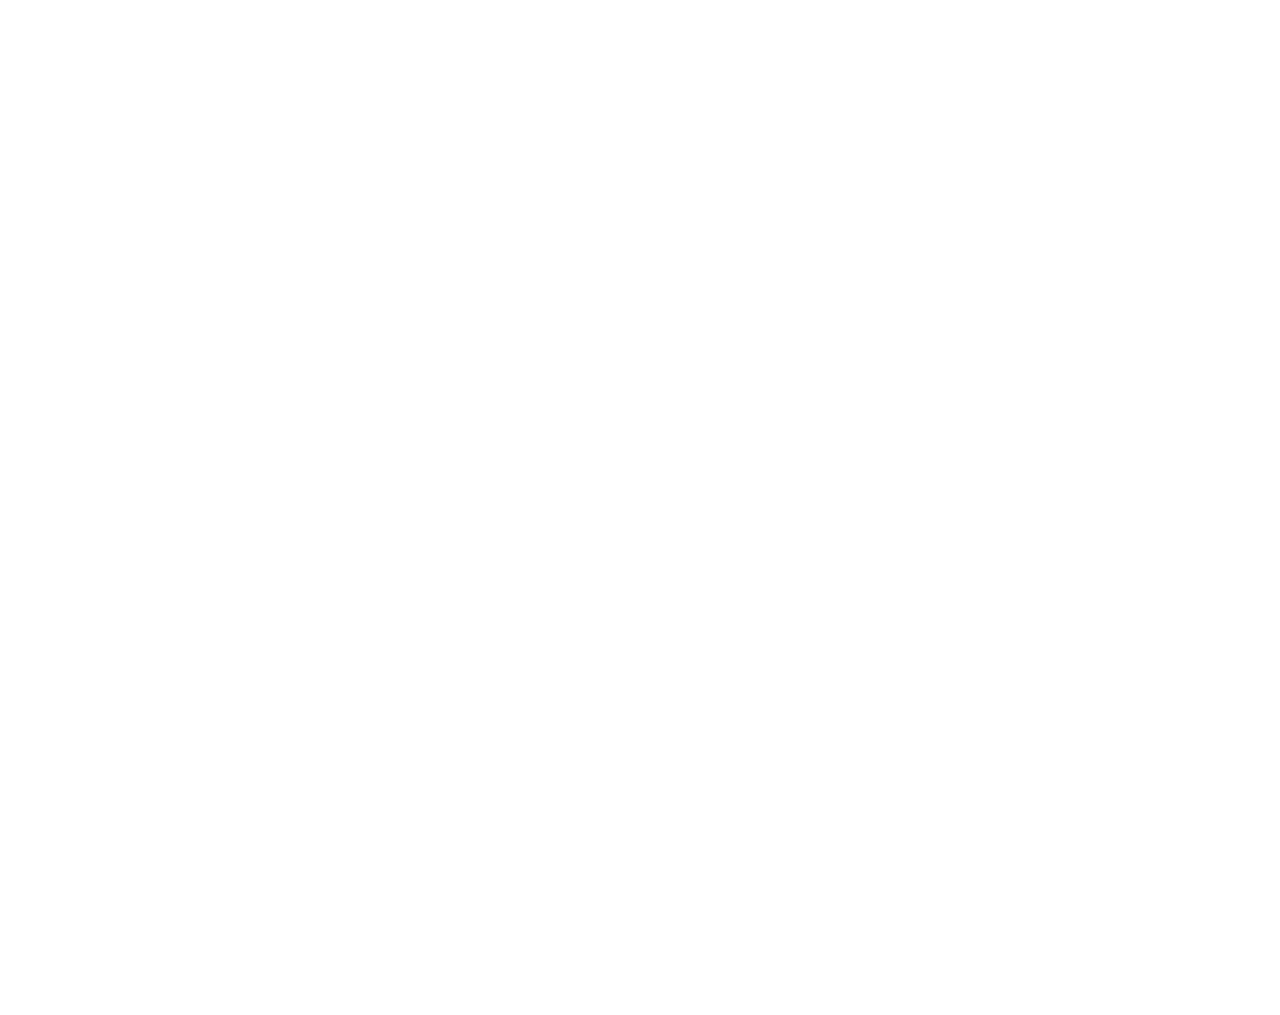
==== commit 27fbf9e4: "slider" ====
--- a/index.html
+++ b/index.html
@@ -176,6 +176,13 @@
   
  <h2><center>SHOP THE LOOK</center></h2>
 
+ <div class="slider">
+  <img src="slider1.jpg" alt="Image 1">
+  <img src="slider2.jpg" alt="Image 2">
+  <img src="slider3.jpg" alt="Image 3">
+  <img src="slider4.jpg" alt="Image 4">
+</div>
+ 
  
  <div class = "page_divider">
   <img src = "page divider.png">
@@ -184,21 +191,7 @@
   <img src = "page divider.png">
 </div>
 
-<h2><center>BENEFITS OF INDOOR PLANTS</center></h2>
-
-<div class = "indoor_plants">
-  <div class = "p1">
-    Indoor plants may help reduce stress levels
-
-  </div>
-</div>
-  
-<div class = "page_divider">
-  <img src = "page divider.png">
-  <img src = "page divider.png">
-  <img src = "page divider.png">
-  <img src = "page divider.png">
-</div>
+
 
 <h2><center>JOIN US <br> BECOME A PLANT PARENT</center></h2>
 <br>
@@ -313,6 +306,33 @@
 
     }
 
+    document.addEventListener("DOMContentLoaded", () => {
+  const slides = document.querySelectorAll(".slider img");
+  let currentIndex = 0;
+
+  const showSlide = (index) => {
+    // Reset all slides
+    slides.forEach((slide, i) => {
+      slide.classList.remove("active");
+      if (i === index) {
+        slide.classList.add("active");
+      }
+    });
+  };
+
+  const nextSlide = () => {
+    currentIndex = (currentIndex + 1) % slides.length; // Loop back to the start
+    showSlide(currentIndex);
+  };
+
+  // Initialize the slider
+  showSlide(currentIndex);
+
+  // Automatically change slides every 3 seconds
+  setInterval(nextSlide, 3000);
+});
+
+
   </script>
 </body>
 </html>
--- a/style.css
+++ b/style.css
@@ -6,6 +6,9 @@
     background-position: center;
     margin: 0%;
     padding: 0%;
+        min-height: 100vh; /* Forces the body to take up at least the full height of the viewport */
+        padding-bottom: 20px; /* Optional padding to test scrolling */
+    
 } 
 
 table{
@@ -86,6 +89,28 @@
 #seeds:hover{
     transform: scale(1.2);
 }
+
+.slider {
+    position: relative;
+    width: 100%; /* Adjust as needed */
+    height: 380px; /* Adjust as needed */
+    overflow: hidden;
+    border-radius: 10px;
+    box-shadow: 0 4px 10px rgba(0, 0, 0, 0.3);
+  }
+  
+  .slider img {
+    position: absolute;
+    width: 100%;
+    height: 100%;
+    object-fit: cover;
+    opacity: 0;
+    transition: opacity 1s ease;
+  }
+  
+  .slider img.active {
+    opacity: 1;
+  }
 
 #accessories{
     transition: transform 0.5s;
@@ -281,3 +306,19 @@
     transition: all 300ms ease-in-out;
     transform: translate(-50%,-50%) scale(1);
 }
+
+/* Ensure the body and html elements can expand and scroll */
+html, body {
+    height: 100%;
+    overflow: auto; /* Enables scrolling */
+}
+
+/* Optionally, ensure table doesn't overflow the body */
+table {
+    width: 100%;
+    table-layout: fixed;
+    overflow-x: auto;
+}
+.non_vis{
+    display: none;
+}
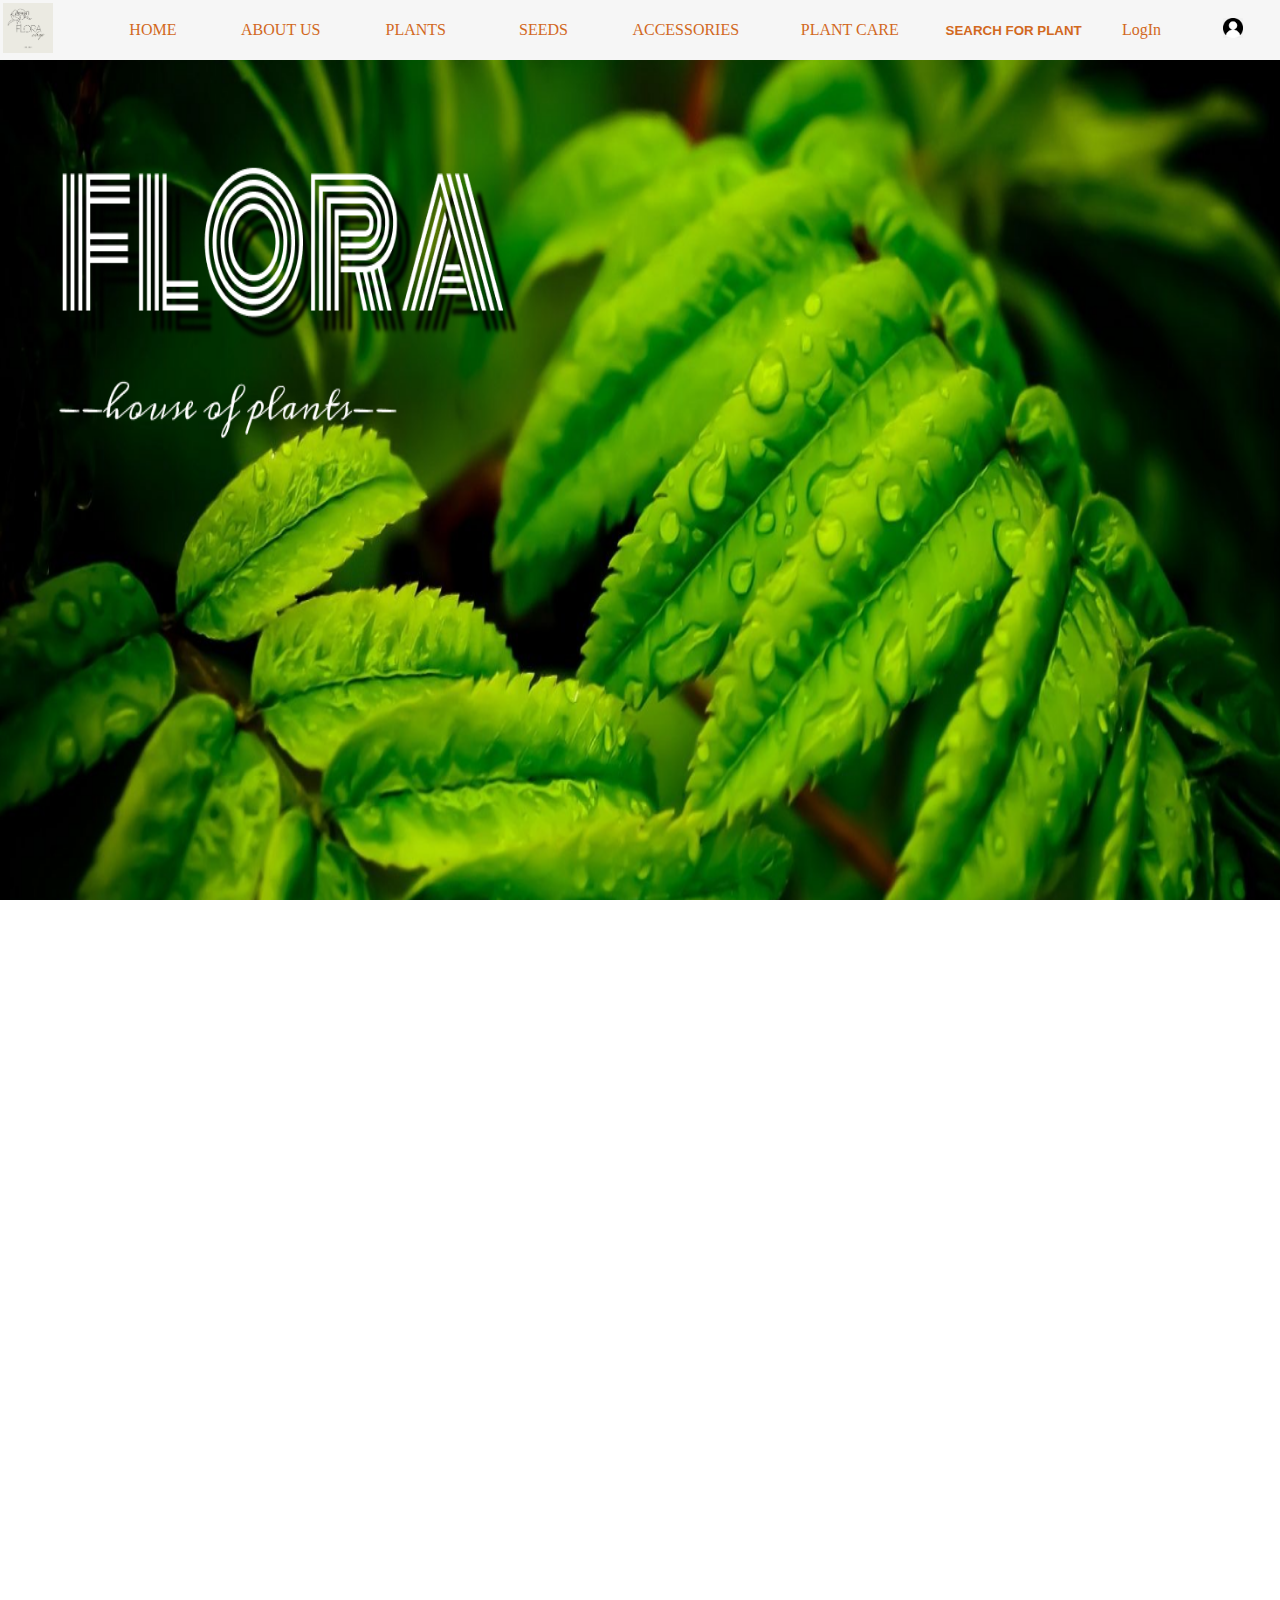
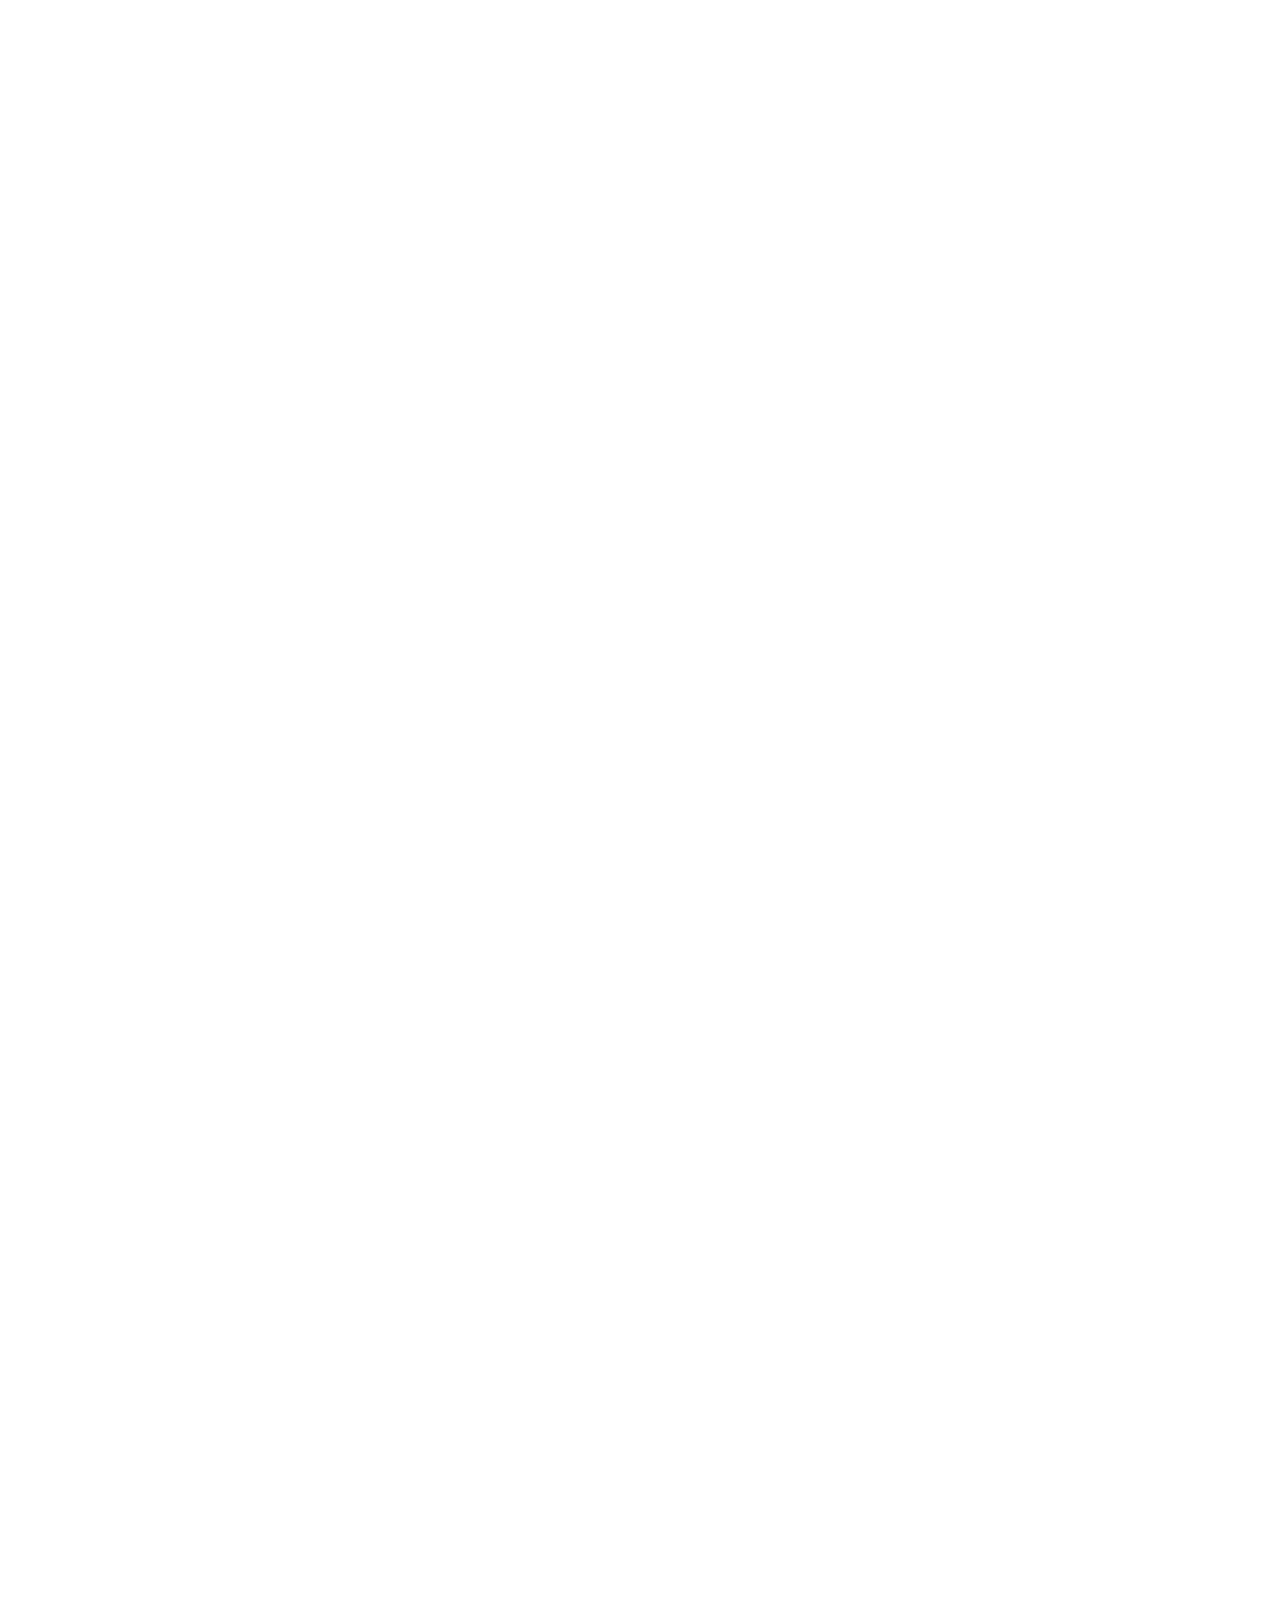
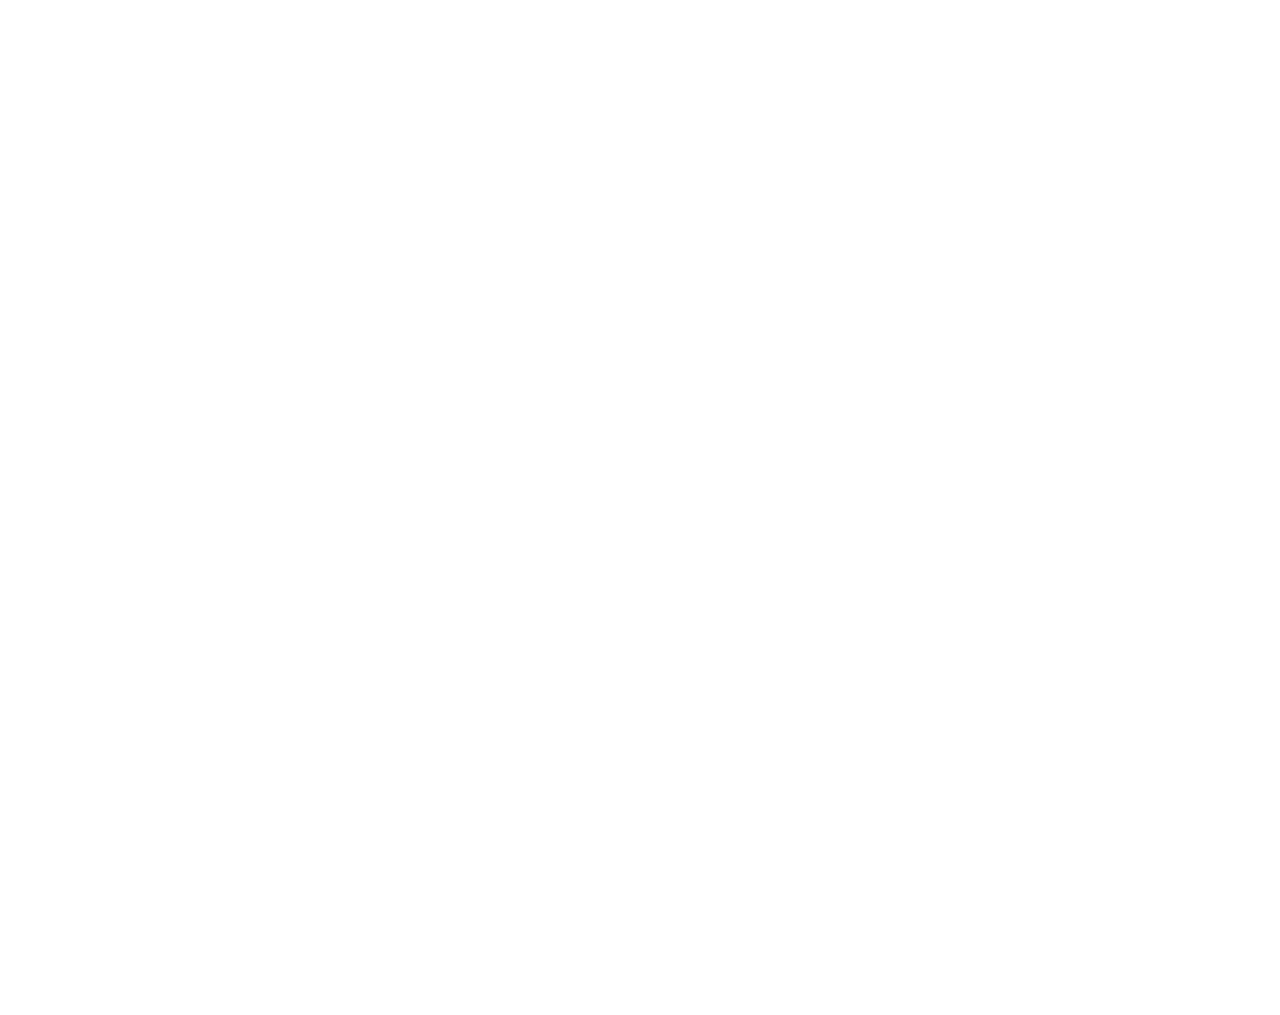
==== commit e07bc95f: "navbar" ====
--- a/index.html
+++ b/index.html
@@ -16,11 +16,11 @@
     <td width = "80px" id = "nav"><a href = "index.html">HOME</a></td>
     <td width = "90px" id = "nav"><a href = "#about">ABOUT US</a></td>
     <td width = "90px" id = "nav"><a href = "plants.php">PLANTS</a></td>
-    <td width = "80px" id = "nav"><a href = "Seeds.html">SEEDS</a></td>
-    <td width = "110px" id = "nav"><a href = "accessories.html">ACCESSORIES</a></td>
-    <td width = "110px" id = "nav"><a href = "PlantCare.html">PLANT CARE</a></td>
+    <td width = "80px" id = "nav"><a href = "seeds\seed.html">SEEDS</a></td>
+    <td width = "110px" id = "nav"><a href = "plantaccesories\accessories.html">ACCESSORIES</a></td>
+    <td width = "110px" id = "nav"><a href = "plantcare\plantcare.html">PLANT CARE</a></td>
     <td width = "110px" id = "nav"><button ONCLICK = "togglePopUp()"><B>SEARCH FOR PLANT</B></button></td>
-    <td width = "60px" id = "nav"><a href = "login.html">LogIn</a></td>
+    <td width = "60px" id = "nav"><a href = "Login( by Sam )\login.html">LogIn</a></td>
     <td width = "60px" id = "nav"><a href = "profile.html"><img src = "profile.png" height = "20px"></a></td>
   </tr>
   </table>
--- a/style.css
+++ b/style.css
@@ -15,6 +15,7 @@
     position: fixed;
     background-color: rgb(246, 246, 246);
     width : 100%;
+    color : chocolate;
     z-index: 100;
 }
 
@@ -27,6 +28,7 @@
     justify-items: right;
 }
 td{
+    color: chocolate;
     align-items: center;
 }
 
@@ -35,6 +37,18 @@
     text-align: center;
     transition: transform 0.5s;
     margin-top: 0%;
+    color :  chocolate;
+}
+
+#nav>a
+{
+    color :  chocolate;
+}
+
+#nav button{
+    background-color: rgb(246, 246, 246);
+    border: none;
+    color: chocolate;
 }
 
 #nav:hover{
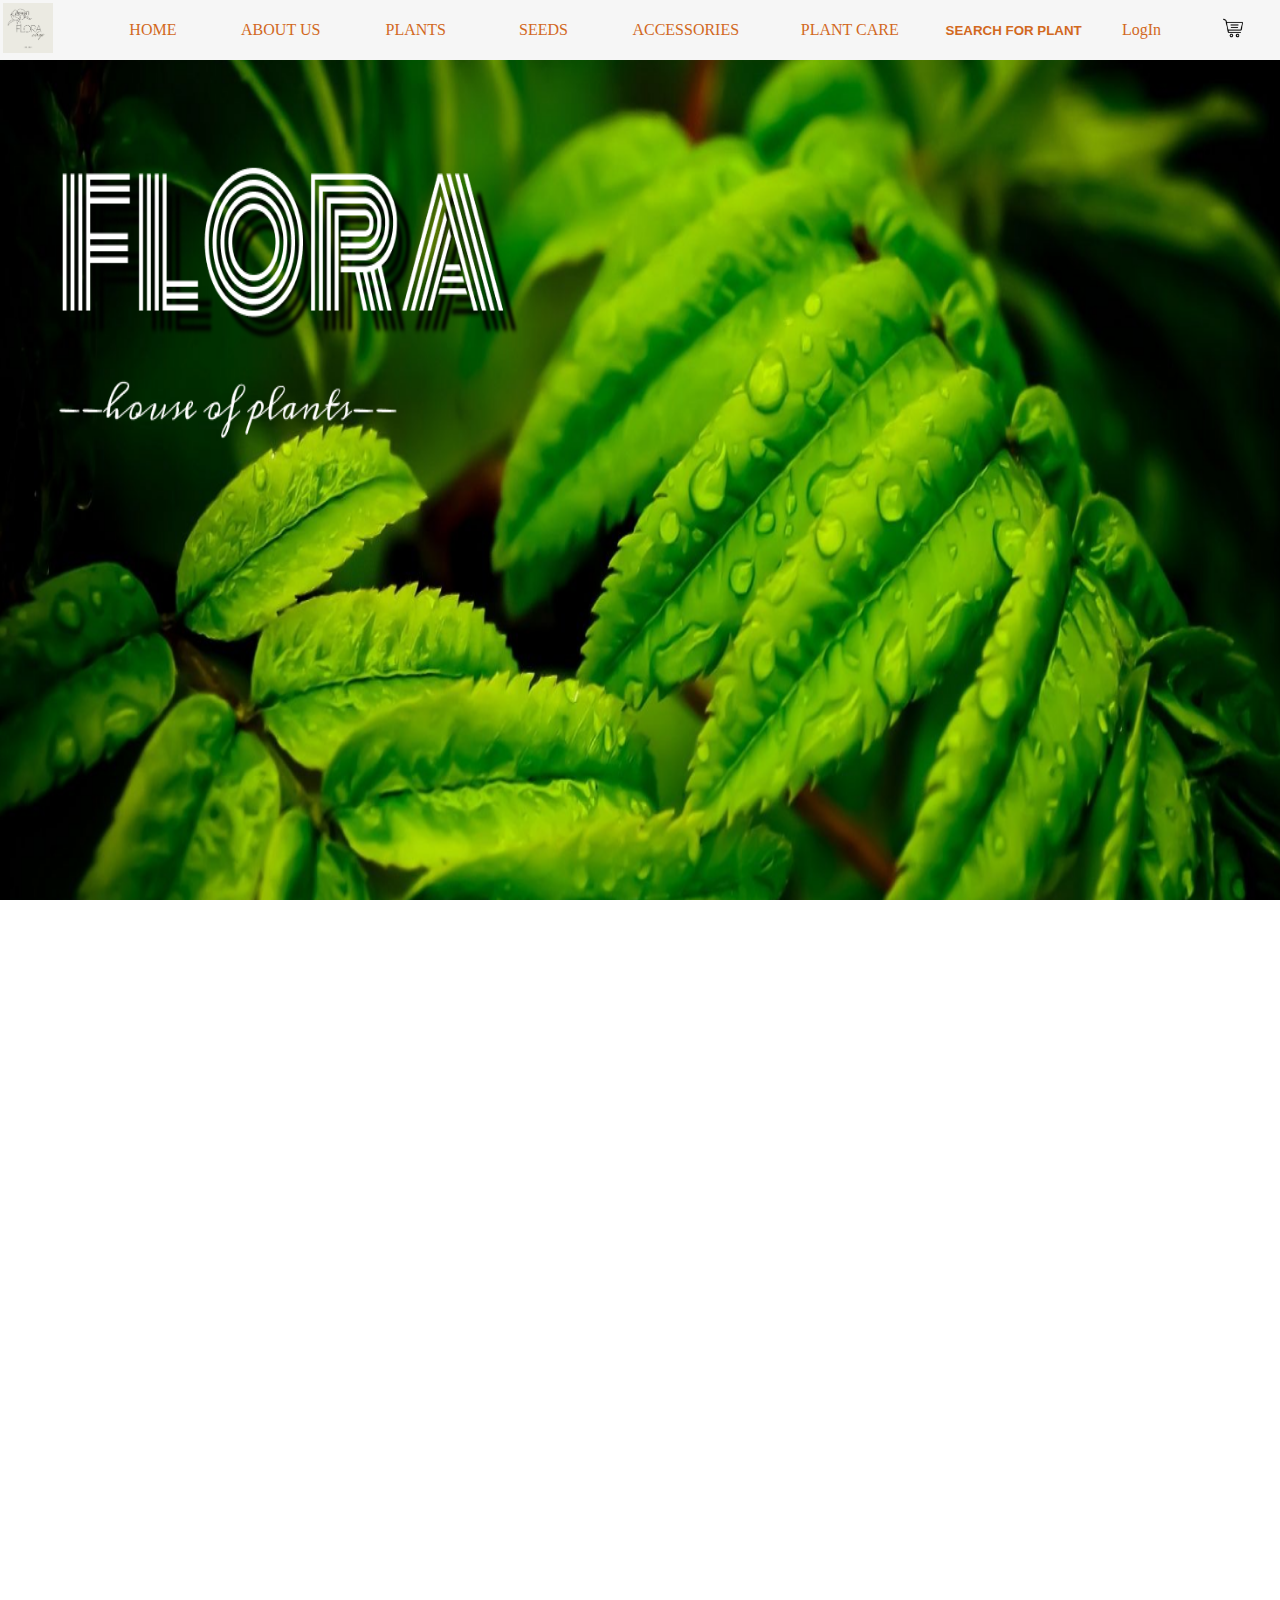
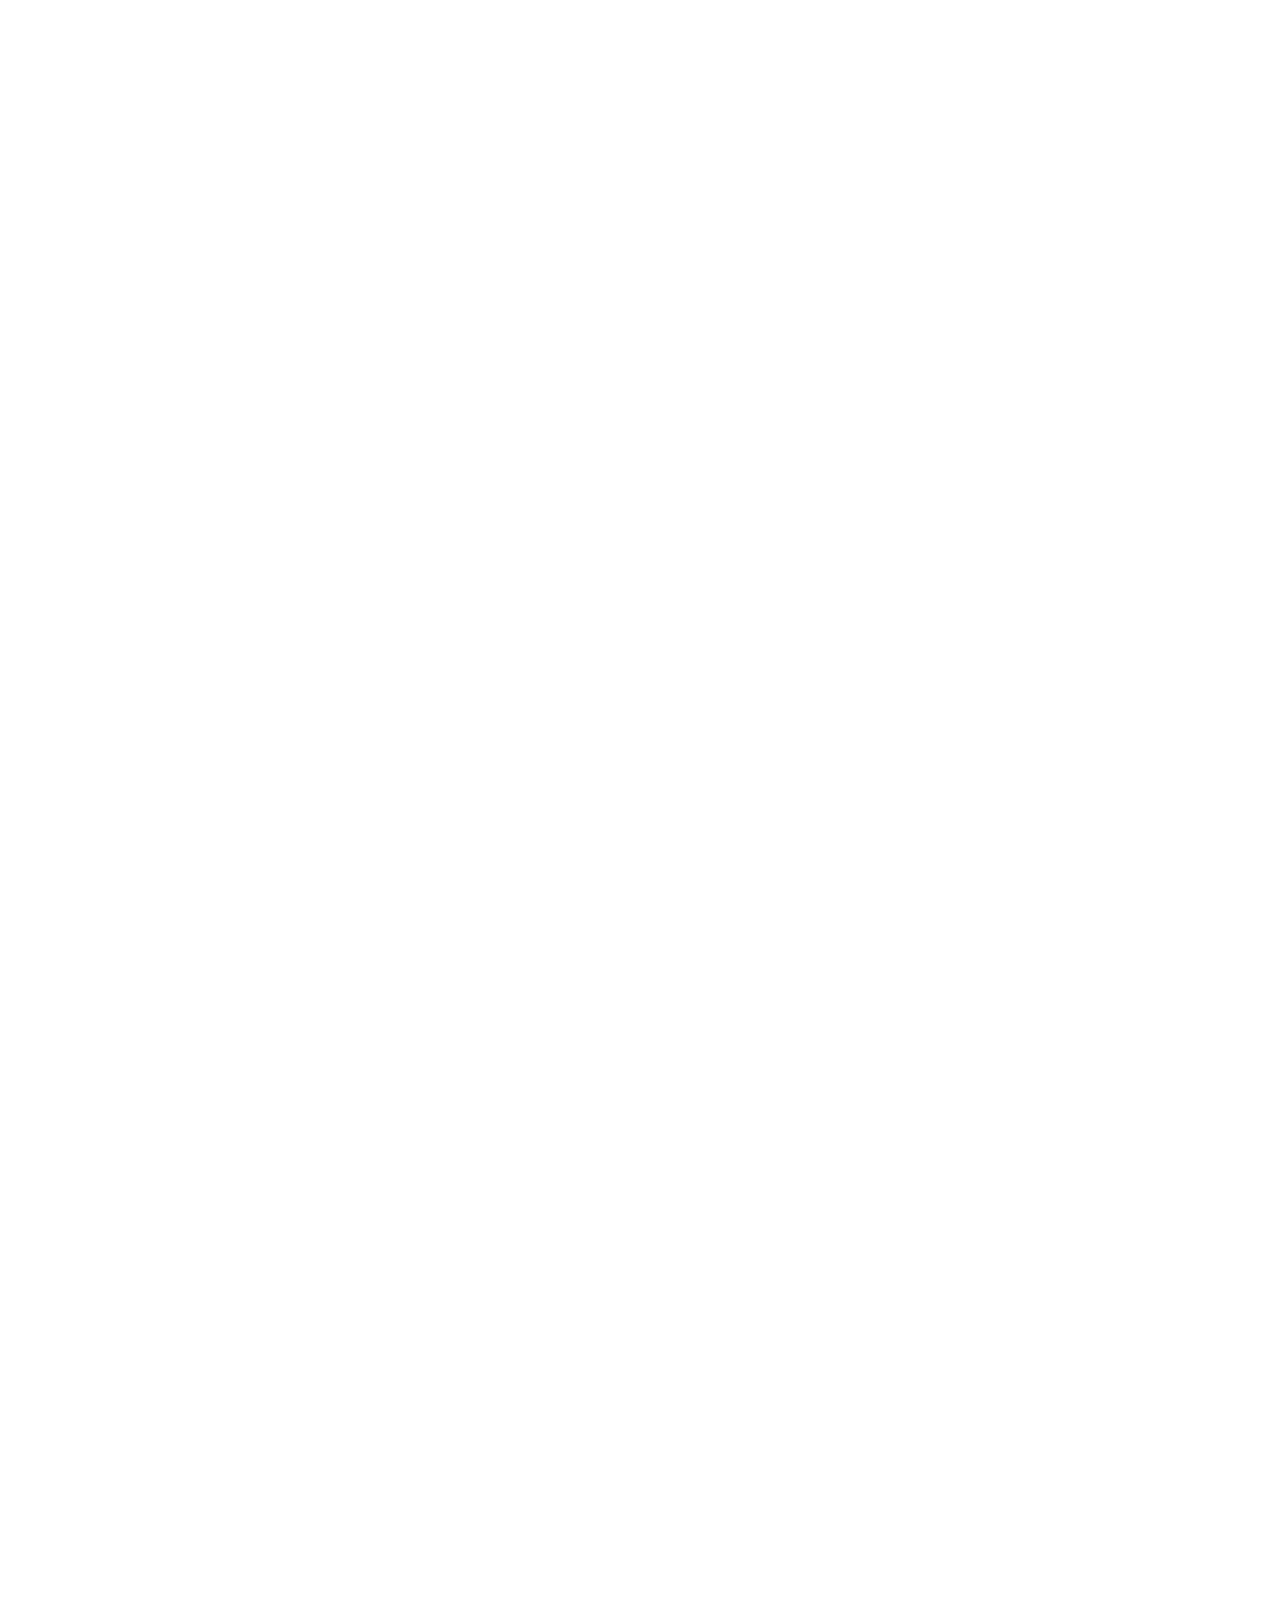
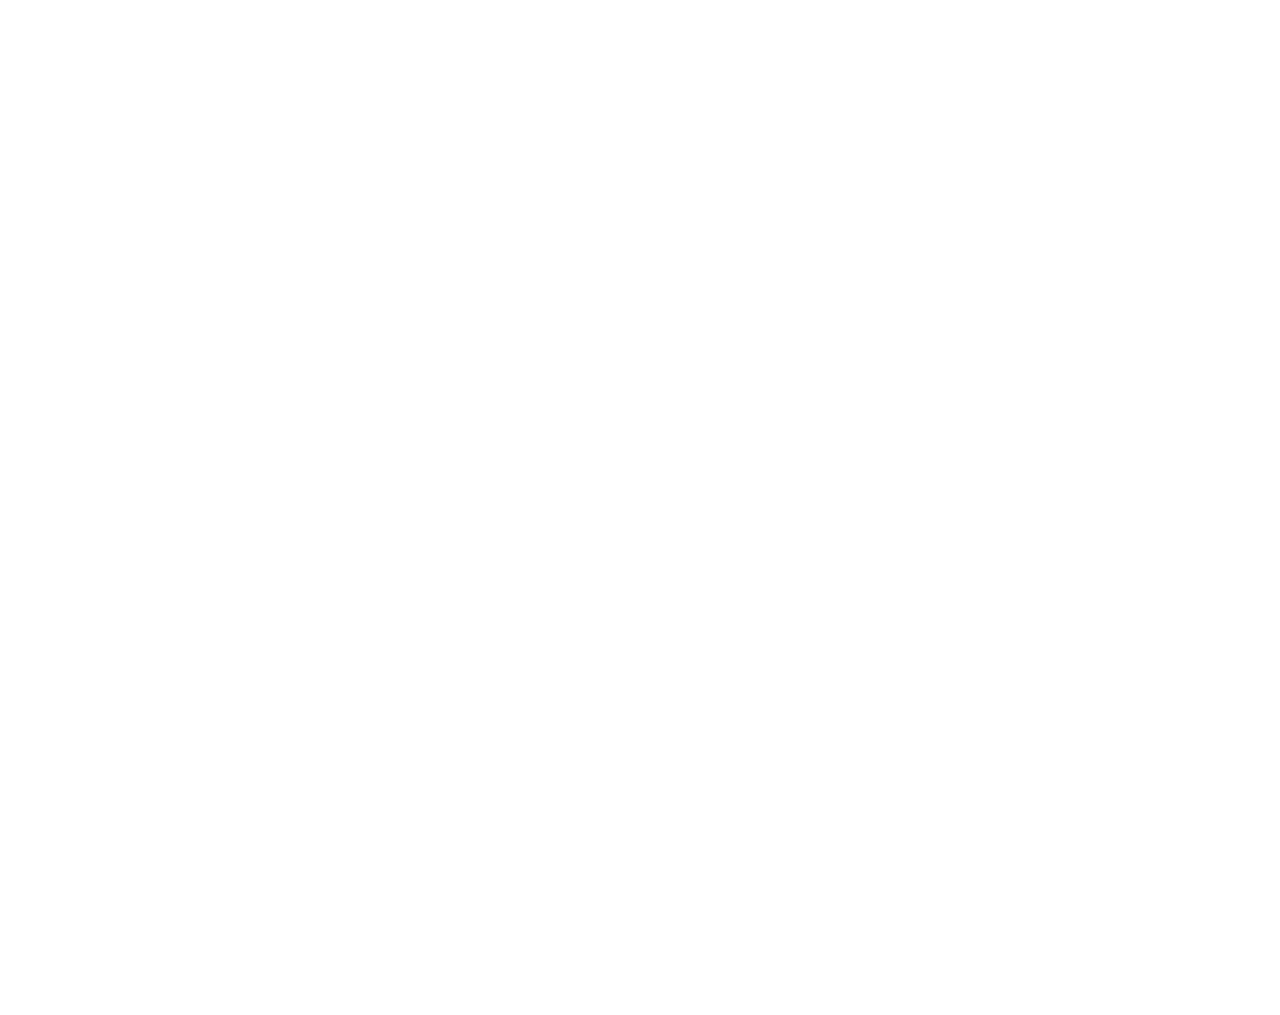
==== commit fc10e813: "integrated the webpages" ====
--- a/index.html
+++ b/index.html
@@ -6,6 +6,7 @@
   <title>Flora ~ Plants MarketPlace</title>
   <link rel="icon" type="image/png" href="LOGO.png" sizes="16x16" />
   <link rel = "stylesheet" href = "style.css">
+  <link rel="stylesheet" href="Cart (by sam)\cart_and_checkout-main\cart_style.css.css">
 </head>
 <body>
   <div id = "preloader"></div>
@@ -16,12 +17,12 @@
     <td width = "80px" id = "nav"><a href = "index.html">HOME</a></td>
     <td width = "90px" id = "nav"><a href = "#about">ABOUT US</a></td>
     <td width = "90px" id = "nav"><a href = "plants.php">PLANTS</a></td>
-    <td width = "80px" id = "nav"><a href = "seeds\seed.html">SEEDS</a></td>
-    <td width = "110px" id = "nav"><a href = "plantaccesories\accessories.html">ACCESSORIES</a></td>
-    <td width = "110px" id = "nav"><a href = "plantcare\plantcare.html">PLANT CARE</a></td>
+    <td width = "80px" id = "nav"><a href = "seed.html">SEEDS</a></td>
+    <td width = "110px" id = "nav"><a href = "accessories.html">ACCESSORIES</a></td>
+    <td width = "110px" id = "nav"><a href = "plantcare.html">PLANT CARE</a></td>
     <td width = "110px" id = "nav"><button ONCLICK = "togglePopUp()"><B>SEARCH FOR PLANT</B></button></td>
-    <td width = "60px" id = "nav"><a href = "Login( by Sam )\login.html">LogIn</a></td>
-    <td width = "60px" id = "nav"><a href = "profile.html"><img src = "profile.png" height = "20px"></a></td>
+    <td width = "60px" id = "nav"><a href = "Login\login.html">LogIn</a></td>
+    <td width = "60px" id = "nav"><a href = "#"><img src = "Cart (by sam)\cart_and_checkout-main\icon.png" height = "20px"></a></td>
   </tr>
   </table>
 
@@ -125,7 +126,7 @@
  
   <div class = "view">
     <div class = "categories">
-      <a href = "Seeds.html">
+      <a href = "Seed.html">
         <div id = "seeds">
           <img src = "seeds.png" height = "250rem">
           <div id = "text">SEEDS</div>
@@ -137,7 +138,7 @@
           <div id = "text">ACCESSORIES</div>
         </div>
       </a>
-      <a href = "plants.html">
+      <a href = "plants.php">
         <div id = "plants">
           <img src = "plant.png" height="250rem">
           <div id = "text">PLANTS</div>
@@ -196,7 +197,7 @@
 <h2><center>JOIN US <br> BECOME A PLANT PARENT</center></h2>
 <br>
   <div id = "signup">
-  <center><a href = "login.html"><img src = "PLANT PARENT.png" width = "75%"><BR>
+  <center><a href = "Login\login.html"><img src = "PLANT PARENT.png" width = "75%"><BR>
   <div id = "text"><b>SIGN UP</b></div></a></center></div>
 
 <div class = "page_divider">
@@ -206,7 +207,7 @@
   <img src = "page divider.png">
 </div>
 
-  <H2 id = "about"><center>ABOUT US</center></H2><br>
+<H2 id = "about"><center>ABOUT US</center></H2><br>
 <div class = "about_us">
   <div>
     <b>Contributors</b>
@@ -219,9 +220,9 @@
   <div>
     <b>Products</b>
     <ul>
-      <li><a href = "plants.html">Plants</a></li>
+      <li><a href = "plants.php">Plants</a></li>
       <li><a href = "accessories.html">Accessories</a></li>
-      <li><a href = "Seeds.html">Seeds</a></li>
+      <li><a href = "Seed.html">Seeds</a></li>
       <li><a href = "PlantCare.html">Plant Care Products</a></li>
     </ul>
   </div>
@@ -243,6 +244,7 @@
     </div>
   </div>
 </div>
+
 
   <script>
     var loader =document.querySelector("#preloader");
@@ -334,6 +336,9 @@
 
 
   </script>
+
+
+
 </body>
 </html>
 
